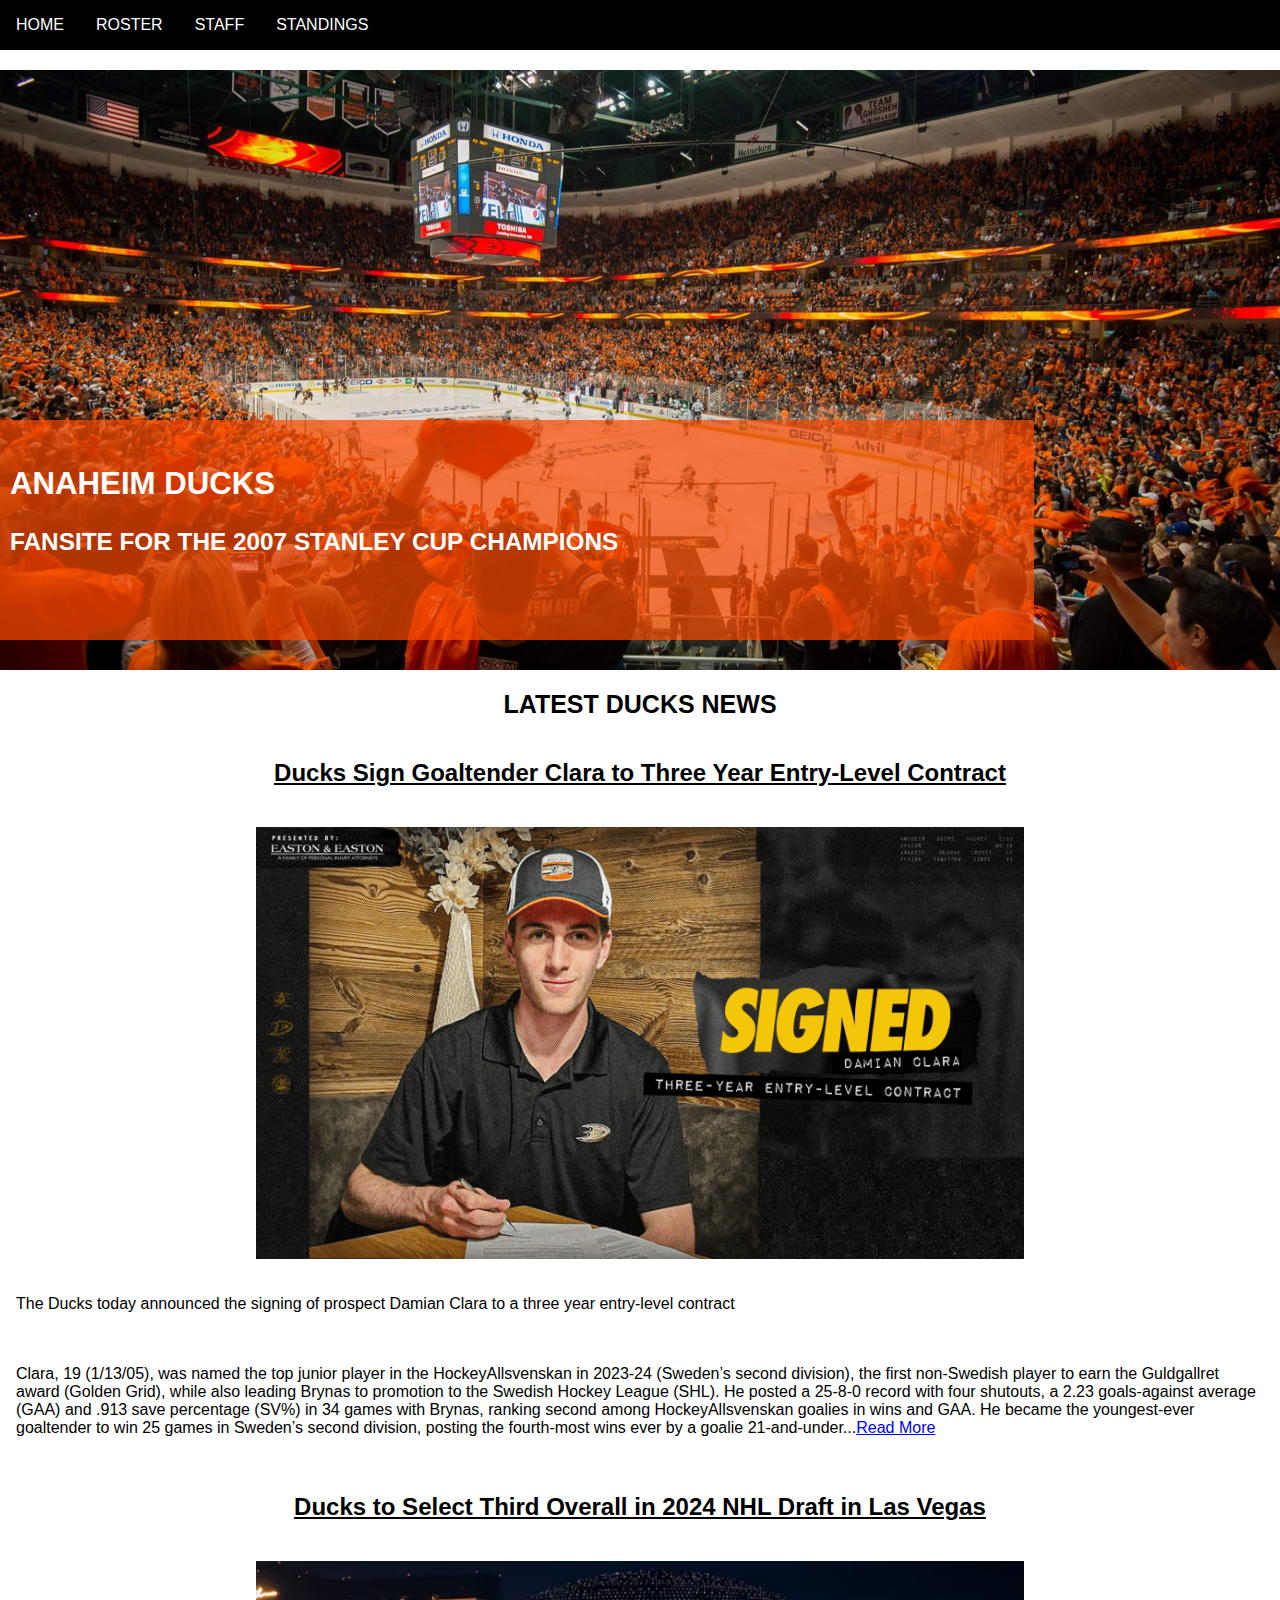
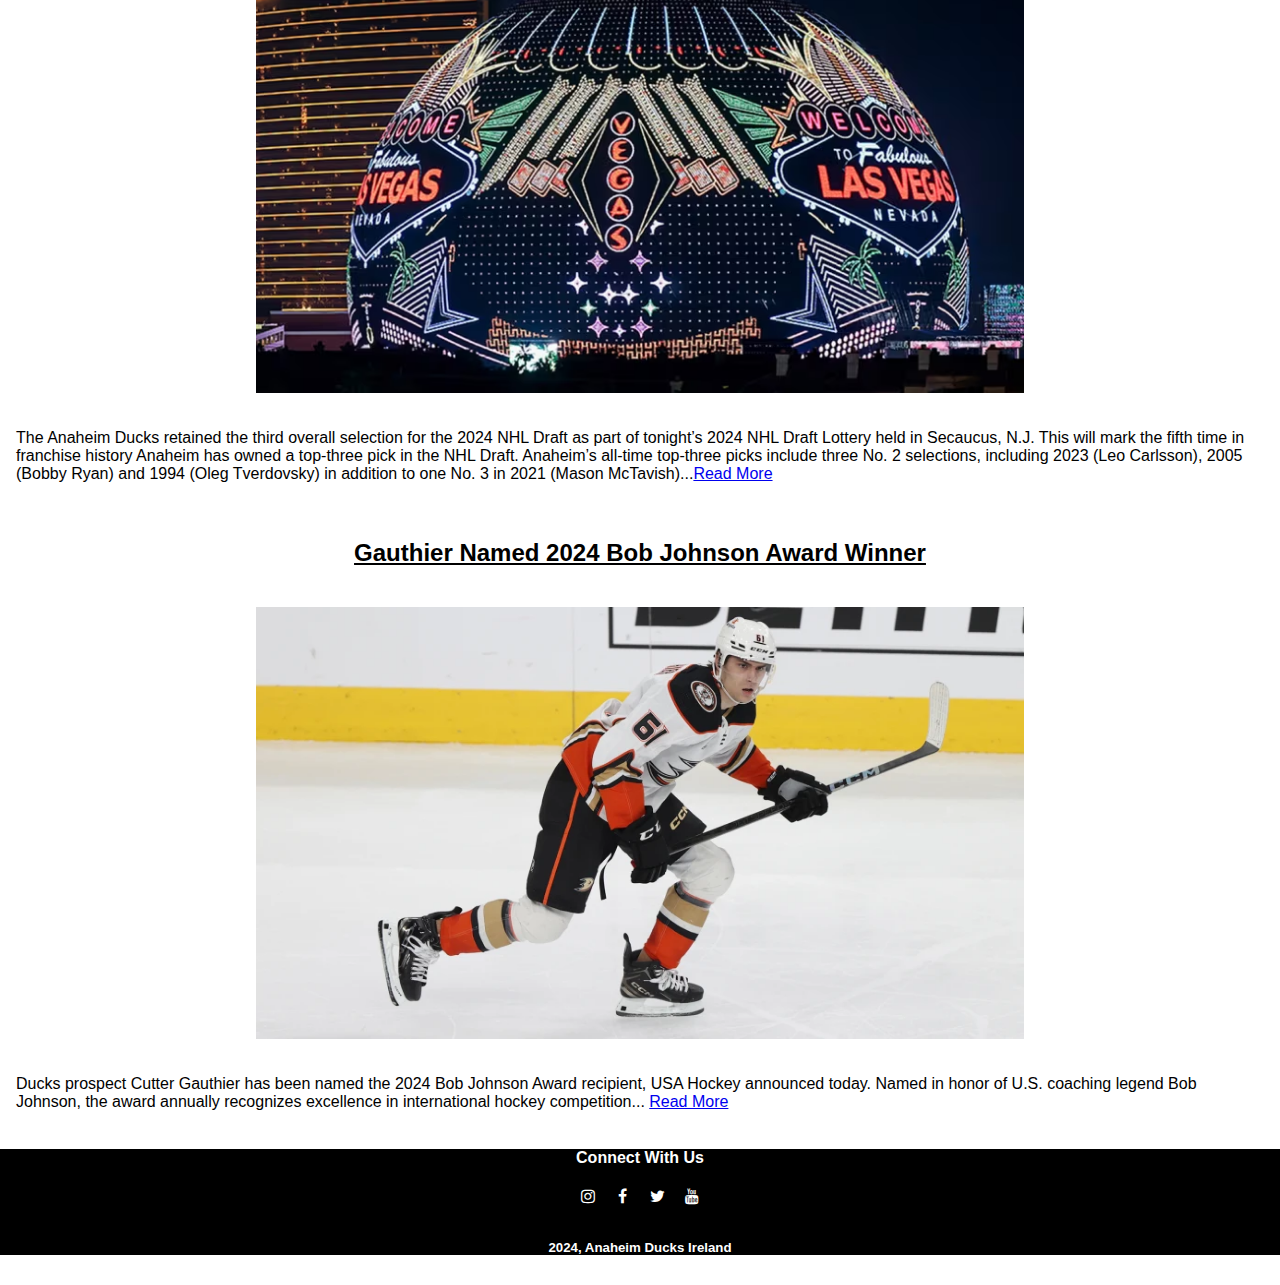
==== index.html @ 661964fc "Add cronin page" ====
<!DOCTYPE html>
<html lang="en">
<head>
    <meta charset="UTF-8">
    <meta name="viewport" content="width=device-width, initial-scale=1.0">
    <meta description="Fansite for Anaheim Ducks Hockey Club">
    <title>Anaheim Ducks Fansite</title>
    <link rel="stylesheet" href="Assets/CSS/style.css" type="text/css">
    <link rel="icon" href="" type="image/x-icon">
    <link rel="stylesheet" href="https://cdnjs.cloudflare.com/ajax/libs/font-awesome/4.7.0/css/font-awesome.min.css"">
</head>
<body>

    <div class="topnav" id="myTopnav">
        <a class="active" href="index.html">Home</a>
        <a href="roster.html">Roster</a>
        <a href="staff.html">Staff</a>
        <a href="standings.html">Standings</a>
        <a href="javascript:void(0);" class="icon" onclick="myFunction()">
            <i class="fa fa-bars"></i></a>
    </div>
<!-----------------ALL ABOVE GOES INTO EVERY PAGE---------------------------->
    <main>
        <section class="hero">
            <div id="cover-text">
                <h2 id="index-h2">Anaheim Ducks</h2>
                <h3 id="index-h3">Fansite for the 2007 Stanley Cup champions</h3>
            </div>
        </section>
    </main>

    <h1 id="latest">Latest Ducks News</h1>
        <h2 class="index-head">Ducks Sign Goaltender Clara to Three Year Entry-Level Contract</h2>
        <img class="index-image" src="Assets/Images/Home-Page/Clara.png" alt="Damian clara">
        <p class="index-para">The Ducks today announced the signing of prospect Damian Clara to a three year entry-level contract</p>
        <p class="index-para">Clara, 19 (1/13/05), was named the top junior player in the HockeyAllsvenskan in 2023-24 (Sweden’s second division), the first non-Swedish player to earn the Guldgallret award (Golden Grid), while also leading Brynas to promotion to the Swedish Hockey League (SHL). He posted a 25-8-0 record with four shutouts, a 2.23 goals-against average (GAA) and .913 save percentage (SV%) in 34 games with Brynas, ranking second among HockeyAllsvenskan goalies in wins and GAA. He became the youngest-ever goaltender to win 25 games in Sweden’s second division, posting the fourth-most wins ever by a goalie 21-and-under...<a class="index-sublink" href="https://www.nhl.com/ducks/news/ducks-sign-goaltender-clara-to-entry-level-contract" target="_blank">Read More</a></p>
    
        <h2 class="index-head">Ducks to Select Third Overall in 2024 NHL Draft in Las Vegas</h2>
        <img class="index-image" src="Assets/Images/Home-Page/sphere-las-vegas-231117-1180.png" alt="Las Vegas Sphere">
        <p class="index-para">The Anaheim Ducks retained the third overall selection for the 2024 NHL Draft as part of tonight’s 2024 NHL Draft Lottery held in Secaucus, N.J. This will mark the fifth time in franchise history Anaheim has owned a top-three pick in the NHL Draft. Anaheim’s all-time top-three picks include three No. 2 selections, including 2023 (Leo Carlsson), 2005 (Bobby Ryan) and 1994 (Oleg Tverdovsky) in addition to one No. 3 in 2021 (Mason McTavish)...<a class="index-sublink" href="https://www.nhl.com/ducks/news/ducks-to-select-third-overall-in-2024-nhl-draft" target="_blank">Read More</a></p>
    
        <h2 class="index-head">Gauthier Named 2024 Bob Johnson Award Winner</h2>
        <img class="index-image" src="Assets/Images/Home-Page/cutter_gauthier.png" alt="Cutter Gauthier">
        <p class="index-para">Ducks prospect Cutter Gauthier has been named the 2024 Bob Johnson Award recipient, USA Hockey announced today. Named in honor of U.S. coaching legend Bob Johnson, the award annually recognizes excellence in international hockey competition... <a class="index-sublink" href="https://www.nhl.com/ducks/news/gauthier-named-2024-bob-johnson-award-winner" target="_blank">Read More</a></p>

<!----------------------------ALL BELOW GOES INTO EVERY PAGE-------------------------------->

<div class="social">

    <h4 id="foot">Connect With Us</h4>

    <a href="https://www.instagram.com/anaheimducks" class="fa fa-instagram"></a>
    <a href="https://www.facebook.com/anaheimducks" class="fa fa-facebook"></a>
    <a href="https://www.twitter.com/anaheimducks" class="fa fa-twitter"></a>
    <a href="https://www.youtube.com/@anaheimducksofficial" class="fa fa-youtube"></a>

    <h5 id="index-h5">2024, Anaheim Ducks Ireland</h5>

</div>
</div>




<script>

function myFunction() {
    var x = document.getElementById("myTopnav");
    if (x.className === "topnav") {
        x.className += " responsive";
    } else {
        x.className = "topnav"
    }
    }

</script>

    </body>

</html>
---- Assets/CSS/style.css ----
body {
    margin: auto;
    font-family: Arial, Helvetica, sans-serif;
}

.topnav {
    background-color: rgb(0,0,0);
    overflow: hidden;
    width: 100%;
}

.topnav a {
    float: left;
    display: block;
    color: white;
    text-align: center;
    padding: 16px;
    text-decoration: none;
    text-transform: uppercase;
}

.topnav a:hover {
    color: rgb(252,76,2);
}

.topnav .icon {
    display: none;
}

.topnav a.active {
    background-color: black;
    color: white;
    }
    
    .topnav .icon {
    display: none;
    }
    
    @media screen and (max-width: 600px) {
    .topnav a:not(:first-child) {display: none;}
    .topnav a.icon {
      float: right;
      display: block;
    }
    }
    
    @media screen and (max-width: 600px) {
    .topnav.responsive {position: relative;}
    .topnav.responsive .icon {
      position: absolute;
      right: 0;
      top: 0;
    }
    }
    
    .topnav.responsive a {
      float: none;
      display: block;
      text-align: left;
    }


  



/*---------------------------ALL ABOVE GOES INTO EVERY PAGE---------------------------------------*/

.hero {
    width: 100%;
    height: 600px;
    background: url('/Assets/Images/Home-Page/honda_center.png')
    no-repeat
    center center
    / cover;
    position: relative;
    margin: 20px auto;
    display: block;
}

#cover-text {
    background-color: rgba(252, 76, 2, .7);
    font-size: 130%;
    width: 80%;
    position: absolute;
    bottom: 30px;
    min-height: 200px;
    padding-top: 20px;
    padding-left: 10px;
}

#cover-text > h2, #cover-text > h3 {
    color: white;
    text-transform: uppercase;
}

#latest {
text-transform: uppercase;
width: 100%;
text-align: center;
font-size: 25px;
}

.index-head {
width: 60%;
margin: 40px auto;
text-align: center;
text-decoration: underline;
}

.index-image {
width: 60%;
display: block;
margin: auto;
}

.index-para {
display: block;
margin: 20px auto;
padding: 1rem;
}
/*-----------------------------------------------INDEX.HTML ABOVE--------------------------------------------*/

/*--------------------------------------------ROSTER.HTML GOES ABOVE-----------------------------------------------*/

.staff-head {
    text-transform: uppercase;
    }
    
    li {
        list-style-type: none;
        }

      /*--------------------------------------STAFF.HTML GOES ABOVE-------------------------------------------------*/
 
    .bio-image{
        margin: auto;
        display: block;
    }

    .bio-head {
        text-align: center;
    }

    .bio-sub {
        text-align: center;
    }

    p {
        display: block;
        margin: auto 20px;
    }

    

/*--------------------------------------------BIO CSS HERE----------------------------------------------------------*/

/*---------------------------------------------STANDINGS.HTML GOES HERE-------------------------------------------------*/

/*-----------------------------------------ALL BELOW GOES INTO EVERY PAGE---------------------------------------------------*/

.social {
    background-color: black;
    width: 100%;
    display: block;
    margin: auto auto 30px auto;   
    text-align: center;
}

#foot {
    color: white;
    text-align: center;
}

.fa {
    display: flex;
    flex-direction: row;
    height: 30px;
    width: 30px;
    text-align: center;
    margin: auto;
    text-decoration: none;
}

.fa-instagram {
color: white
}

.fa-facebook {
    color: white
}

.fa-twitter {
    color: white
}

.fa-youtube {
    color: white;
}

#index-h5 {
    color: white
}

/* @media screen and (max-width: 800px) {
  .topnav a {
  width: 110%;
  margin: 0;
  display: block;
  text-align: center;
} */
.topnav {
    width: 100%;
  }
  }
  /* from w3schools */
  /* Add a black background color to the top navigation */
  
  /* Style the links inside the navigation bar */
  .topnav a {
  /* float: left;
  display: block;
  color: #f2f2f2;
  text-align: center;
  padding: 14px 16px;
  text-decoration: none;
  font-size: 17px;
  } */
  /* Change the color of links on hover */
  .topnav a:hover {
  background-color: #ddd;
  color: black;
  }
  /* Add an active class to highlight the current page */
  .topnav a.active {
  background-color: #04AA6D;
  color: white;
  }
  /* Hide the link that should open and close the topnav on small screens */
  .topnav .icon {
  display: none;
  }
  /* When the screen is less than 600 pixels wide, hide all links, except for the first one ("Home"). Show the link that contains should open and close the topnav (.icon) */
  @media screen and (max-width: 600px) {
  .topnav a:not(:first-child) {display: none;}
  .topnav a.icon {
    float: right;
    display: block;
  }
  }
  /* The "responsive" class is added to the topnav with JavaScript when the user clicks on the icon. This class makes the topnav look good on small screens (display the links vertically instead of horizontally) */
  @media screen and (max-width: 600px) {
  .topnav.responsive {position: relative;}
  .topnav.responsive a.icon {
    position: absolute;
    right: 0;
    top: 0;
  }
  .topnav.responsive a {
    float: none;
    display: block;
    text-align: left;
  }
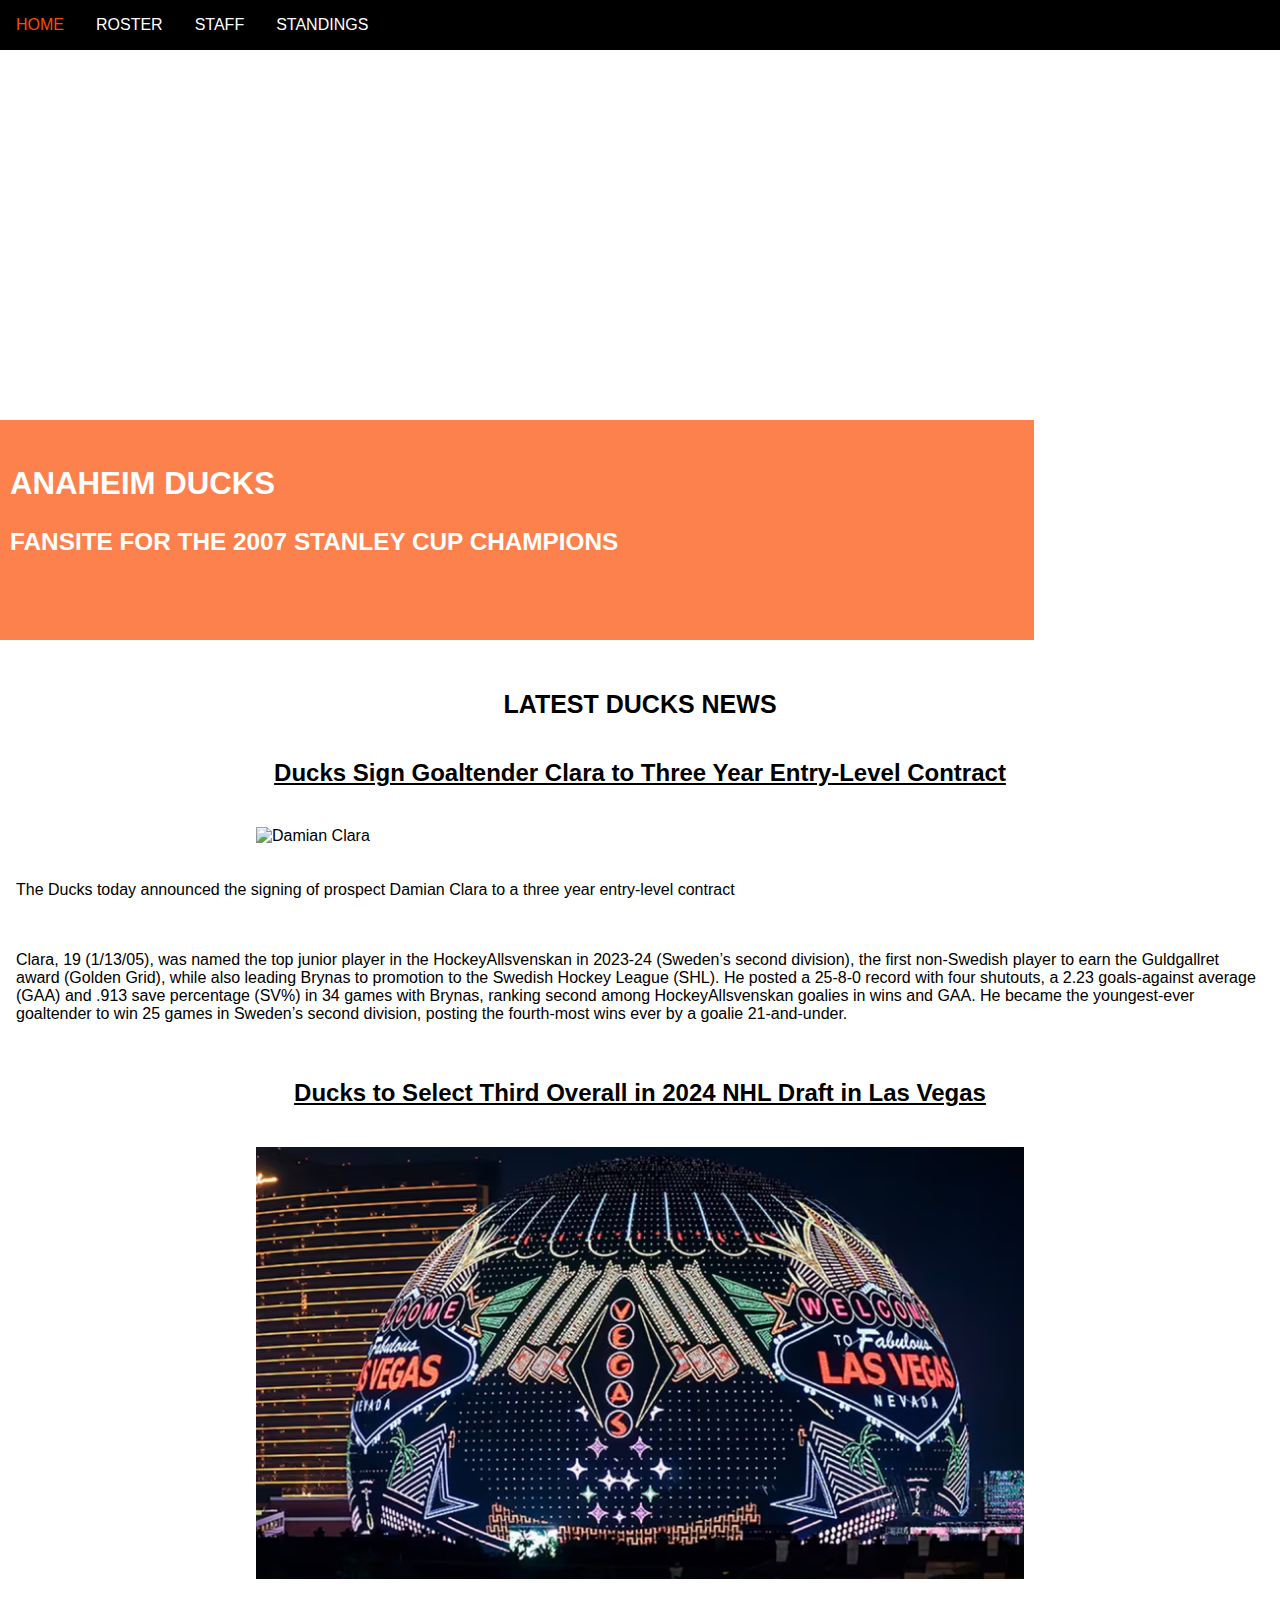
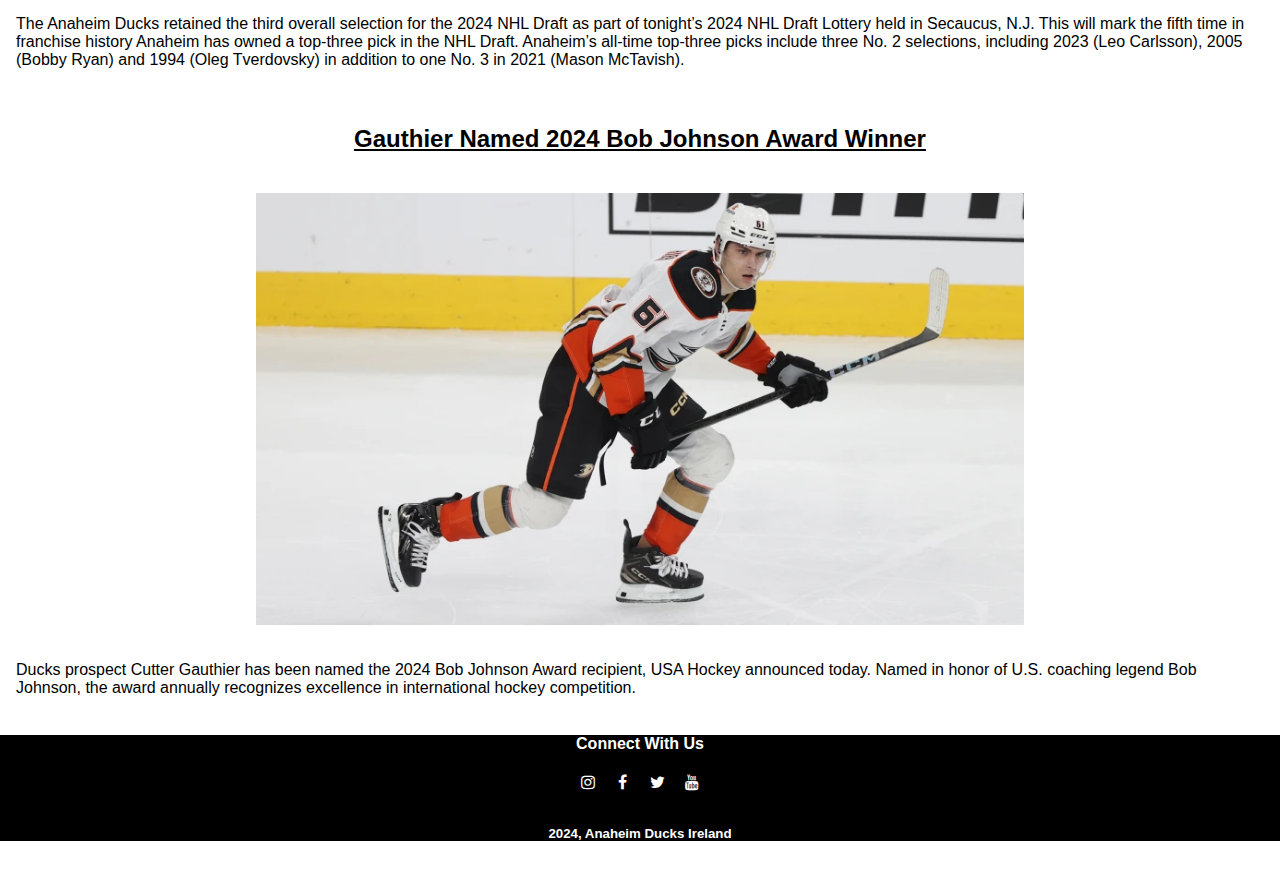
==== commit 18790470: "add table to standings and add iamges" ====
--- a/index.html
+++ b/index.html
@@ -5,7 +5,7 @@
     <meta name="viewport" content="width=device-width, initial-scale=1.0">
     <meta description="Fansite for Anaheim Ducks Hockey Club">
     <title>Anaheim Ducks Fansite</title>
-    <link rel="stylesheet" href="Assets/CSS/style.css" type="text/css">
+    <link rel="stylesheet" href="assets/css/style.css" type="text/css">
     <link rel="icon" href="" type="image/x-icon">
     <link rel="stylesheet" href="https://cdnjs.cloudflare.com/ajax/libs/font-awesome/4.7.0/css/font-awesome.min.css"">
 </head>
@@ -16,7 +16,7 @@
         <a href="roster.html">Roster</a>
         <a href="staff.html">Staff</a>
         <a href="standings.html">Standings</a>
-        <a href="javascript:void(0);" class="icon" onclick="myFunction()">
+        <a href="javascript:void(0);" class="icon" aria label="hamburger logo" onclick="myFunction()">
             <i class="fa fa-bars"></i></a>
     </div>
 <!-----------------ALL ABOVE GOES INTO EVERY PAGE---------------------------->
@@ -31,17 +31,17 @@
 
     <h1 id="latest">Latest Ducks News</h1>
         <h2 class="index-head">Ducks Sign Goaltender Clara to Three Year Entry-Level Contract</h2>
-        <img class="index-image" src="Assets/Images/Home-Page/Clara.png" alt="Damian clara">
+        <img class="index-image" src="assets/images/home-page/Clara.jpg" alt="Damian Clara">
         <p class="index-para">The Ducks today announced the signing of prospect Damian Clara to a three year entry-level contract</p>
-        <p class="index-para">Clara, 19 (1/13/05), was named the top junior player in the HockeyAllsvenskan in 2023-24 (Sweden’s second division), the first non-Swedish player to earn the Guldgallret award (Golden Grid), while also leading Brynas to promotion to the Swedish Hockey League (SHL). He posted a 25-8-0 record with four shutouts, a 2.23 goals-against average (GAA) and .913 save percentage (SV%) in 34 games with Brynas, ranking second among HockeyAllsvenskan goalies in wins and GAA. He became the youngest-ever goaltender to win 25 games in Sweden’s second division, posting the fourth-most wins ever by a goalie 21-and-under...<a class="index-sublink" href="https://www.nhl.com/ducks/news/ducks-sign-goaltender-clara-to-entry-level-contract" target="_blank">Read More</a></p>
+        <p class="index-para">Clara, 19 (1/13/05), was named the top junior player in the HockeyAllsvenskan in 2023-24 (Sweden’s second division), the first non-Swedish player to earn the Guldgallret award (Golden Grid), while also leading Brynas to promotion to the Swedish Hockey League (SHL). He posted a 25-8-0 record with four shutouts, a 2.23 goals-against average (GAA) and .913 save percentage (SV%) in 34 games with Brynas, ranking second among HockeyAllsvenskan goalies in wins and GAA. He became the youngest-ever goaltender to win 25 games in Sweden’s second division, posting the fourth-most wins ever by a goalie 21-and-under.</a></p>
     
         <h2 class="index-head">Ducks to Select Third Overall in 2024 NHL Draft in Las Vegas</h2>
-        <img class="index-image" src="Assets/Images/Home-Page/sphere-las-vegas-231117-1180.png" alt="Las Vegas Sphere">
-        <p class="index-para">The Anaheim Ducks retained the third overall selection for the 2024 NHL Draft as part of tonight’s 2024 NHL Draft Lottery held in Secaucus, N.J. This will mark the fifth time in franchise history Anaheim has owned a top-three pick in the NHL Draft. Anaheim’s all-time top-three picks include three No. 2 selections, including 2023 (Leo Carlsson), 2005 (Bobby Ryan) and 1994 (Oleg Tverdovsky) in addition to one No. 3 in 2021 (Mason McTavish)...<a class="index-sublink" href="https://www.nhl.com/ducks/news/ducks-to-select-third-overall-in-2024-nhl-draft" target="_blank">Read More</a></p>
+        <img class="index-image" src="assets/images/home-page/sphere-las-vegas-231117-1180.png" alt="Las Vegas Sphere">
+        <p class="index-para">The Anaheim Ducks retained the third overall selection for the 2024 NHL Draft as part of tonight’s 2024 NHL Draft Lottery held in Secaucus, N.J. This will mark the fifth time in franchise history Anaheim has owned a top-three pick in the NHL Draft. Anaheim’s all-time top-three picks include three No. 2 selections, including 2023 (Leo Carlsson), 2005 (Bobby Ryan) and 1994 (Oleg Tverdovsky) in addition to one No. 3 in 2021 (Mason McTavish).</a></p>
     
         <h2 class="index-head">Gauthier Named 2024 Bob Johnson Award Winner</h2>
-        <img class="index-image" src="Assets/Images/Home-Page/cutter_gauthier.png" alt="Cutter Gauthier">
-        <p class="index-para">Ducks prospect Cutter Gauthier has been named the 2024 Bob Johnson Award recipient, USA Hockey announced today. Named in honor of U.S. coaching legend Bob Johnson, the award annually recognizes excellence in international hockey competition... <a class="index-sublink" href="https://www.nhl.com/ducks/news/gauthier-named-2024-bob-johnson-award-winner" target="_blank">Read More</a></p>
+        <img class="index-image" src="assets/images/home-page/cutter_gauthier.png" alt="Cutter Gauthier">
+        <p class="index-para">Ducks prospect Cutter Gauthier has been named the 2024 Bob Johnson Award recipient, USA Hockey announced today. Named in honor of U.S. coaching legend Bob Johnson, the award annually recognizes excellence in international hockey competition.</a></p>
 
 <!----------------------------ALL BELOW GOES INTO EVERY PAGE-------------------------------->
 
@@ -49,10 +49,10 @@
 
     <h4 id="foot">Connect With Us</h4>
 
-    <a href="https://www.instagram.com/anaheimducks" class="fa fa-instagram"></a>
-    <a href="https://www.facebook.com/anaheimducks" class="fa fa-facebook"></a>
-    <a href="https://www.twitter.com/anaheimducks" class="fa fa-twitter"></a>
-    <a href="https://www.youtube.com/@anaheimducksofficial" class="fa fa-youtube"></a>
+    <a href="https://www.instagram.com/anaheimducks" class="fa fa-instagram" aria label="instagram link"></a>
+    <a href="https://www.facebook.com/anaheimducks" class="fa fa-facebook" aria label="facebook link"></a>
+    <a href="https://www.twitter.com/anaheimducks" class="fa fa-twitter" aria label="twitter link"></a>
+    <a href="https://www.youtube.com/@anaheimducksofficial" class="fa fa-youtube" aria label="youtube link"></a>
 
     <h5 id="index-h5">2024, Anaheim Ducks Ireland</h5>
 
--- a/assets/css/style.css
+++ b/assets/css/style.css
@@ -0,0 +1,279 @@
+body {
+    margin: auto;
+    font-family: Arial, Helvetica, sans-serif;
+}
+
+.topnav {
+    background-color: rgb(0,0,0);
+    overflow: hidden;
+    width: 100%;
+}
+
+.topnav a {
+    float: left;
+    display: block;
+    color: white;
+    text-align: center;
+    padding: 16px;
+    text-decoration: none;
+    text-transform: uppercase;
+}
+
+.topnav a:hover {
+    color: rgb(252,76,2);
+}
+
+.topnav .icon {
+    display: none;
+}
+
+.topnav a.active {
+    background-color: black;
+    color: white;
+    }
+    
+    .topnav .icon {
+    display: none;
+    }
+    
+    @media screen and (max-width: 600px) {
+    .topnav a:not(:first-child) {display: none;}
+    .topnav a.icon {
+      float: right;
+      display: block;
+    }
+    }
+
+    
+    
+    @media screen and (max-width: 600px) {
+    .topnav.responsive {position: relative;}
+    .topnav.responsive .icon {
+      position: absolute;
+      right: 0;
+      top: 0;
+    }
+
+    .topnav.responsive a {
+        float: none;
+        display: block;
+        text-align: left;
+      }
+
+/*---------------------------ALL ABOVE GOES INTO EVERY PAGE---------------------------------------*/
+
+
+/*-------------------------EXTRA MOBILE STYLING BELOW-------------------------*/
+    .hide {
+        visibility: hidden;
+    }
+    }
+
+    table {
+        width: 100%;
+        margin: auto;
+    }
+
+    .th, .td {
+        padding-left: 1px;
+    }
+
+    
+    .hero {
+        background: url("../assets/images/home-page/honda_center.png");
+    }
+
+    .topnav a:hover {
+        color: rgb(252,76,2);
+    }
+
+/*----------------------EXTRA MOBILE STYLING ABOVE---------------------*/
+    
+
+
+
+.hero {
+    width: 100%;
+    height: 600px;
+    background: url("../assets/images/home-page/honda-center.jpg")
+    no-repeat
+    center center
+    / cover;
+    position: relative;
+    margin: 20px auto;
+    display: block;
+}
+
+#cover-text {
+    background-color: rgba(252, 76, 2, .7);
+    font-size: 130%;
+    width: 80%;
+    position: absolute;
+    bottom: 30px;
+    min-height: 200px;
+    padding-top: 20px;
+    padding-left: 10px;
+}
+
+#cover-text > h2, #cover-text > h3 {
+    color: white;
+    text-transform: uppercase;
+}
+
+#latest {
+text-transform: uppercase;
+width: 100%;
+text-align: center;
+font-size: 25px;
+}
+
+.index-head {
+width: 60%;
+margin: 40px auto;
+text-align: center;
+text-decoration: underline;
+}
+
+.index-image {
+width: 60%;
+display: block;
+margin: auto;
+}
+
+.index-para {
+display: block;
+margin: 20px auto;
+padding: 1rem;
+}
+/*-----------------------------------------------INDEX.HTML ABOVE--------------------------------------------*/
+
+table {
+    width: 100%;
+    margin: auto;
+}
+
+td {
+    width: 15%;
+    text-align: center;
+    margin: auto;
+}
+
+.roster-h2 {
+text-align: center;
+
+}
+
+.roster-h3 {
+text-align: center
+}
+
+.roster-portrait {
+    height: 30px;
+    width: 30px;
+border: 1px solid black;
+border-radius: 50%;
+}
+
+
+
+
+/*--------------------------------------------ROSTER.HTML GOES ABOVE-----------------------------------------------*/
+
+.staff-head {
+    text-transform: uppercase;
+    }
+    
+    li {
+        list-style-type: none;
+        }
+
+      /*--------------------------------------STAFF.HTML GOES ABOVE-------------------------------------------------*/
+ 
+    .bio-image{
+        margin: auto;
+        display: block;
+    }
+
+    .bio-head {
+        text-align: center;
+    }
+
+    .bio-sub {
+        text-align: center;
+    }
+
+    p {
+        display: block;
+        margin: auto 20px;
+    }
+
+    
+
+/*--------------------------------------------BIO CSS HERE----------------------------------------------------------*/
+  .standings {
+    text-align: center;
+   
+  }
+
+  .standings-h2 {
+text-align: center;
+  }
+
+  .standings-h3 {
+text-align: center;
+  }
+
+  .team-logo {
+    height: 20px;
+    width: 20px;
+  }
+
+
+
+/*---------------------------------------------STANDINGS.HTML GOES HERE-------------------------------------------------*/
+
+/*-----------------------------------------ALL BELOW GOES INTO EVERY PAGE---------------------------------------------------*/
+
+.social {
+    background-color: black;
+    width: 100%;
+    display: block;
+    margin: auto auto 30px auto;   
+    text-align: center;
+}
+
+#foot {
+    color: white;
+    text-align: center;
+}
+
+.fa {
+    display: flex;
+    flex-direction: row;
+    height: 30px;
+    width: 30px;
+    text-align: center;
+    margin: auto;
+    text-decoration: none;
+}
+
+.fa-instagram {
+color: white
+}
+
+.fa-facebook {
+    color: white
+}
+
+.fa-twitter {
+    color: white
+}
+
+.fa-youtube {
+    color: white;
+}
+
+#index-h5 {
+    color: white
+}
+
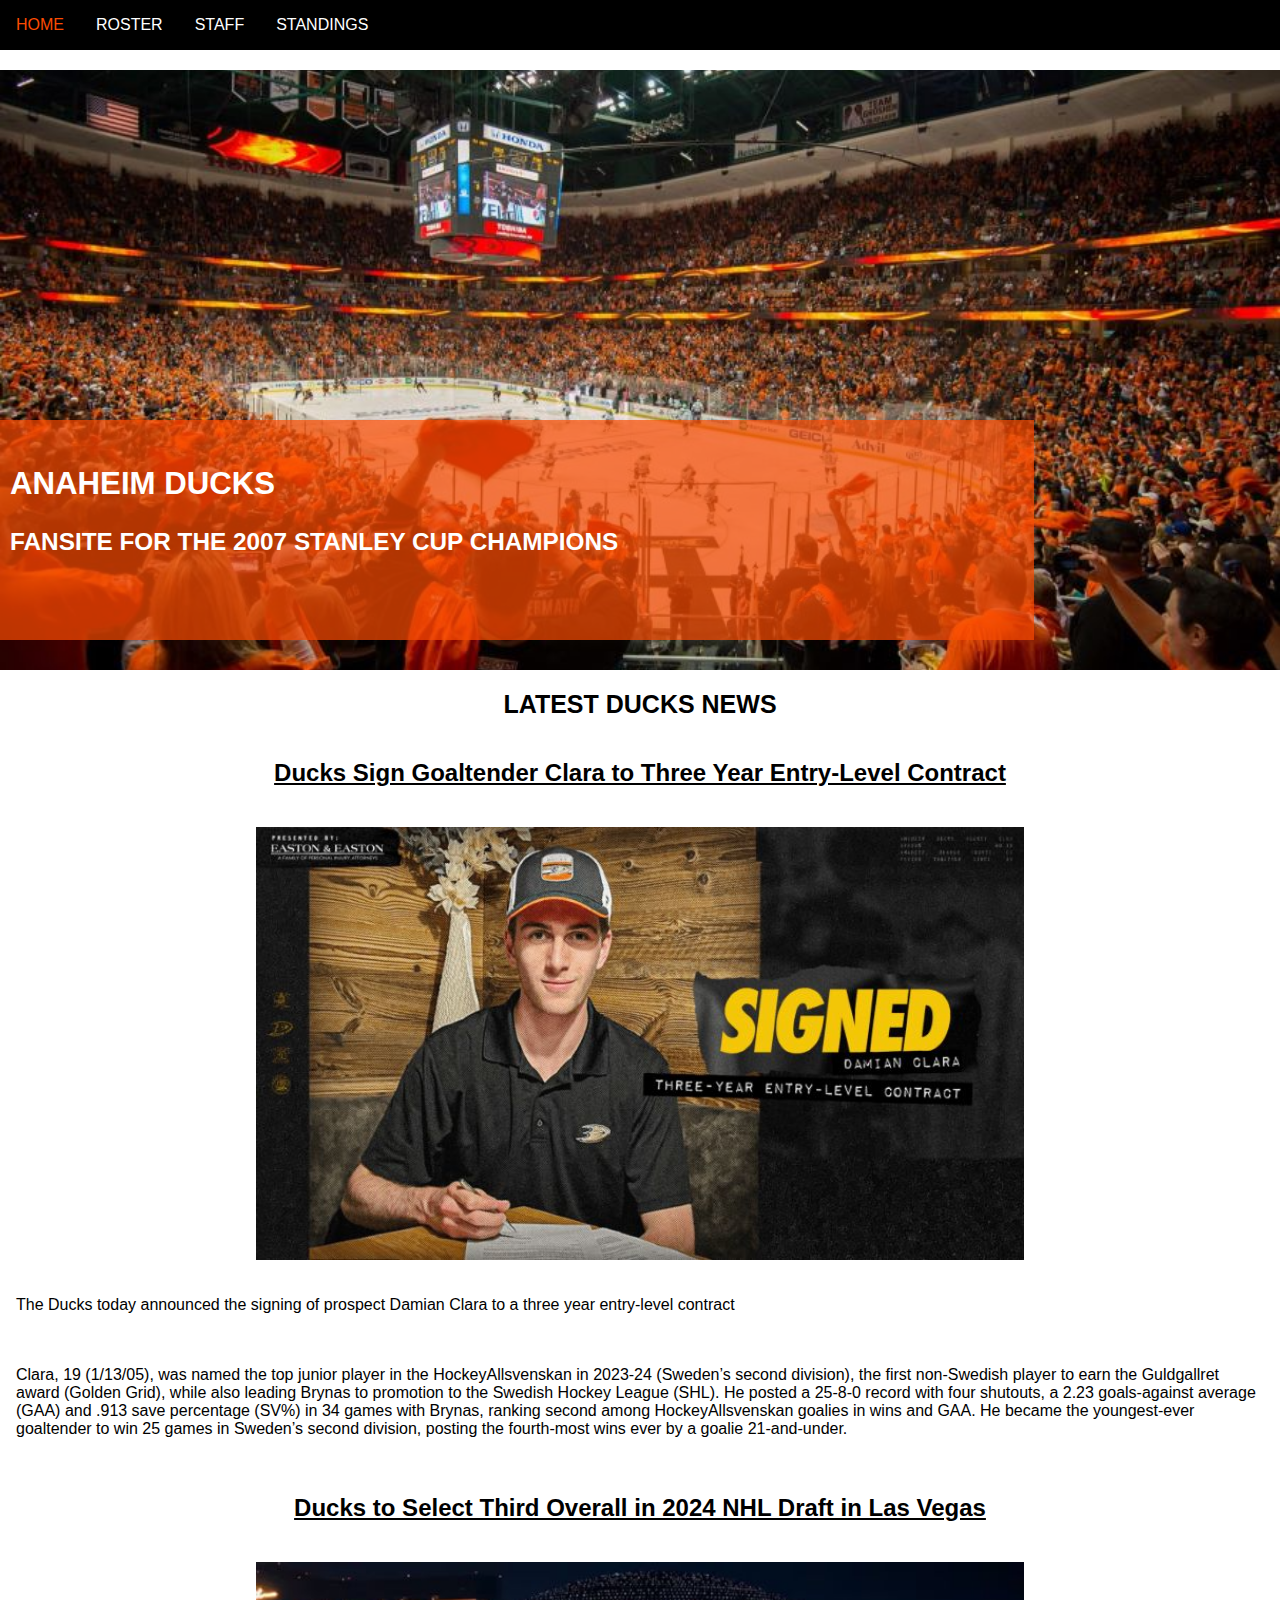
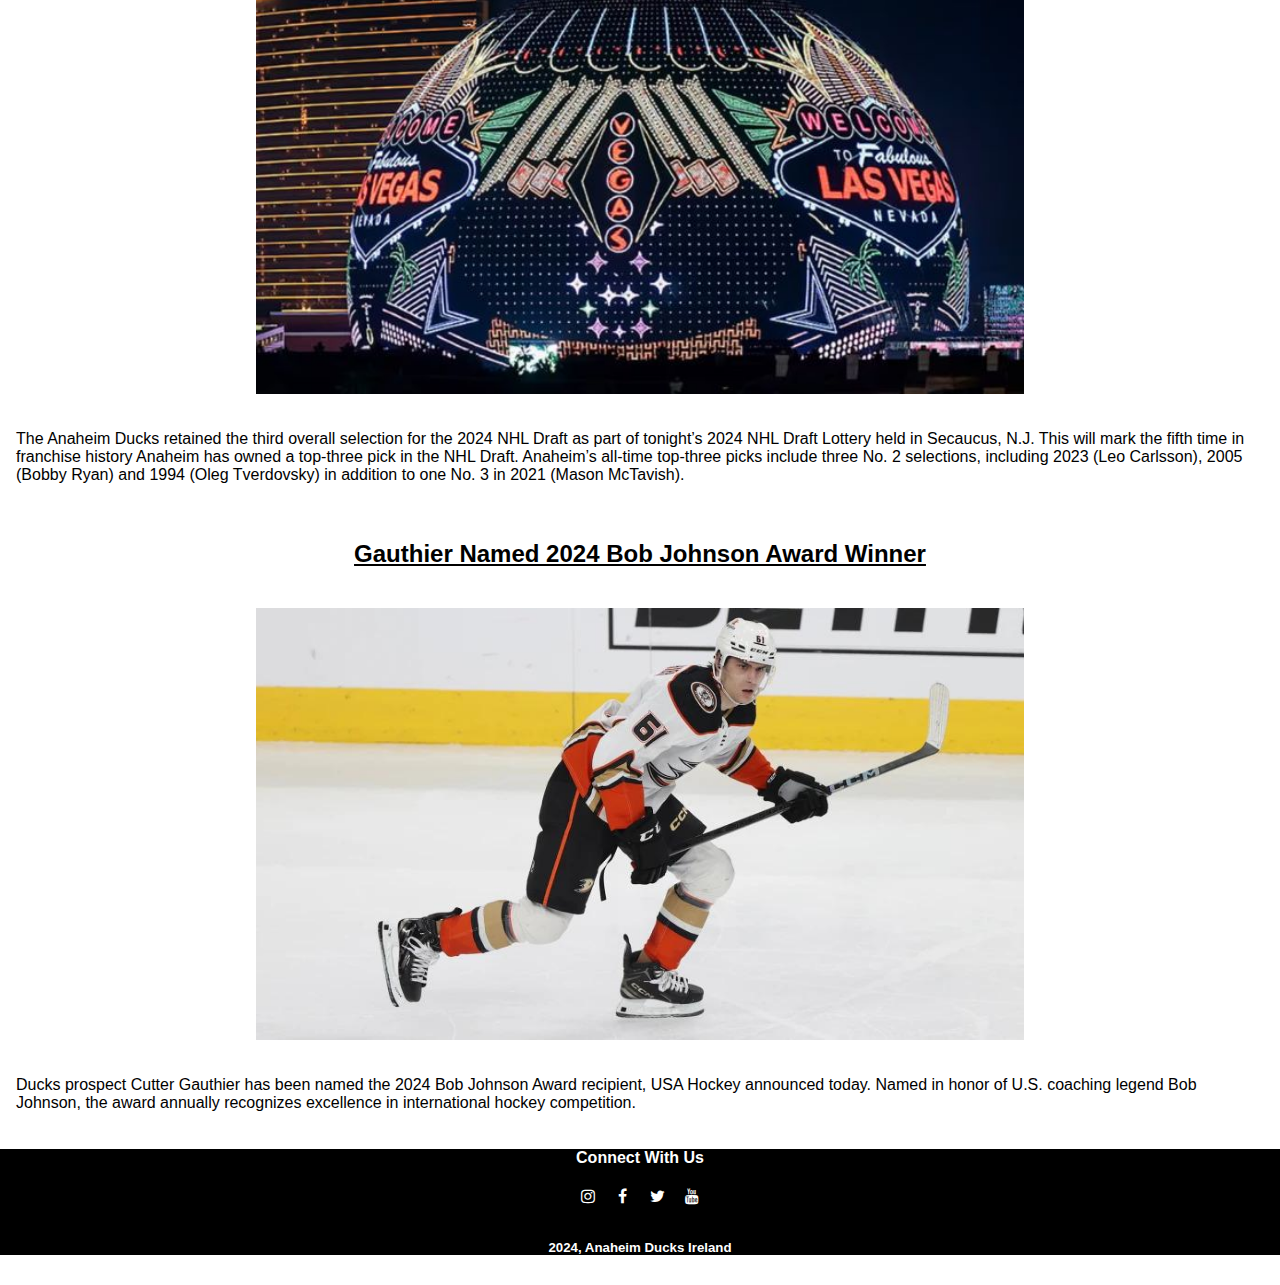
==== commit 6c20d2a0: "add style to standings page" ====
--- a/index.html
+++ b/index.html
@@ -3,7 +3,7 @@
 <head>
     <meta charset="UTF-8">
     <meta name="viewport" content="width=device-width, initial-scale=1.0">
-    <meta description="Fansite for Anaheim Ducks Hockey Club">
+    <meta name="description" content="Fansite for Anaheim Ducks Hockey Club">
     <title>Anaheim Ducks Fansite</title>
     <link rel="stylesheet" href="assets/css/style.css" type="text/css">
     <link rel="icon" href="" type="image/x-icon">
@@ -16,7 +16,7 @@
         <a href="roster.html">Roster</a>
         <a href="staff.html">Staff</a>
         <a href="standings.html">Standings</a>
-        <a href="javascript:void(0);" class="icon" aria label="hamburger logo" onclick="myFunction()">
+        <a href="javascript:void(0);" class="icon" aria label="hamburger icon" onclick="myFunction()">
             <i class="fa fa-bars"></i></a>
     </div>
 <!-----------------ALL ABOVE GOES INTO EVERY PAGE---------------------------->
@@ -31,16 +31,16 @@
 
     <h1 id="latest">Latest Ducks News</h1>
         <h2 class="index-head">Ducks Sign Goaltender Clara to Three Year Entry-Level Contract</h2>
-        <img class="index-image" src="assets/images/home-page/Clara.jpg" alt="Damian Clara">
+        <img class="index-image" src="assets/images/home-page/damian-clara.jpg" alt="Damian Clara">
         <p class="index-para">The Ducks today announced the signing of prospect Damian Clara to a three year entry-level contract</p>
         <p class="index-para">Clara, 19 (1/13/05), was named the top junior player in the HockeyAllsvenskan in 2023-24 (Sweden’s second division), the first non-Swedish player to earn the Guldgallret award (Golden Grid), while also leading Brynas to promotion to the Swedish Hockey League (SHL). He posted a 25-8-0 record with four shutouts, a 2.23 goals-against average (GAA) and .913 save percentage (SV%) in 34 games with Brynas, ranking second among HockeyAllsvenskan goalies in wins and GAA. He became the youngest-ever goaltender to win 25 games in Sweden’s second division, posting the fourth-most wins ever by a goalie 21-and-under.</a></p>
     
         <h2 class="index-head">Ducks to Select Third Overall in 2024 NHL Draft in Las Vegas</h2>
-        <img class="index-image" src="assets/images/home-page/sphere-las-vegas-231117-1180.png" alt="Las Vegas Sphere">
+        <img class="index-image" src="assets/images/home-page/las-vegas-sphere.jpg" alt="Las Vegas Sphere">
         <p class="index-para">The Anaheim Ducks retained the third overall selection for the 2024 NHL Draft as part of tonight’s 2024 NHL Draft Lottery held in Secaucus, N.J. This will mark the fifth time in franchise history Anaheim has owned a top-three pick in the NHL Draft. Anaheim’s all-time top-three picks include three No. 2 selections, including 2023 (Leo Carlsson), 2005 (Bobby Ryan) and 1994 (Oleg Tverdovsky) in addition to one No. 3 in 2021 (Mason McTavish).</a></p>
     
         <h2 class="index-head">Gauthier Named 2024 Bob Johnson Award Winner</h2>
-        <img class="index-image" src="assets/images/home-page/cutter_gauthier.png" alt="Cutter Gauthier">
+        <img class="index-image" src="assets/images/home-page/cutter-gauthier.jpg" alt="Cutter Gauthier">
         <p class="index-para">Ducks prospect Cutter Gauthier has been named the 2024 Bob Johnson Award recipient, USA Hockey announced today. Named in honor of U.S. coaching legend Bob Johnson, the award annually recognizes excellence in international hockey competition.</a></p>
 
 <!----------------------------ALL BELOW GOES INTO EVERY PAGE-------------------------------->
--- a/assets/css/style.css
+++ b/assets/css/style.css
@@ -41,6 +41,7 @@
     .topnav a.icon {
       float: right;
       display: block;
+     
     }
     }
 
@@ -80,7 +81,7 @@
 
     
     .hero {
-        background: url("../assets/images/home-page/honda_center.png");
+        background: url("../assets/images/home-page/honda-center.png");
     }
 
     .topnav a:hover {
@@ -95,7 +96,7 @@
 .hero {
     width: 100%;
     height: 600px;
-    background: url("../assets/images/home-page/honda-center.jpg")
+    background: url("/assets/images/home-page/honda-center.jpg")
     no-repeat
     center center
     / cover;
@@ -155,16 +156,22 @@
 td {
     width: 15%;
     text-align: center;
-    margin: auto;
+    margin: auto 10px;
+}
+
+th {
+    margin: auto 10px;
 }
 
 .roster-h2 {
 text-align: center;
+text-transform: uppercase
 
 }
 
 .roster-h3 {
-text-align: center
+text-align: center;
+text-decoration: underline;
 }
 
 .roster-portrait {
@@ -212,6 +219,8 @@
 /*--------------------------------------------BIO CSS HERE----------------------------------------------------------*/
   .standings {
     text-align: center;
+    width: 80%;
+    margin: auto;
    
   }
 
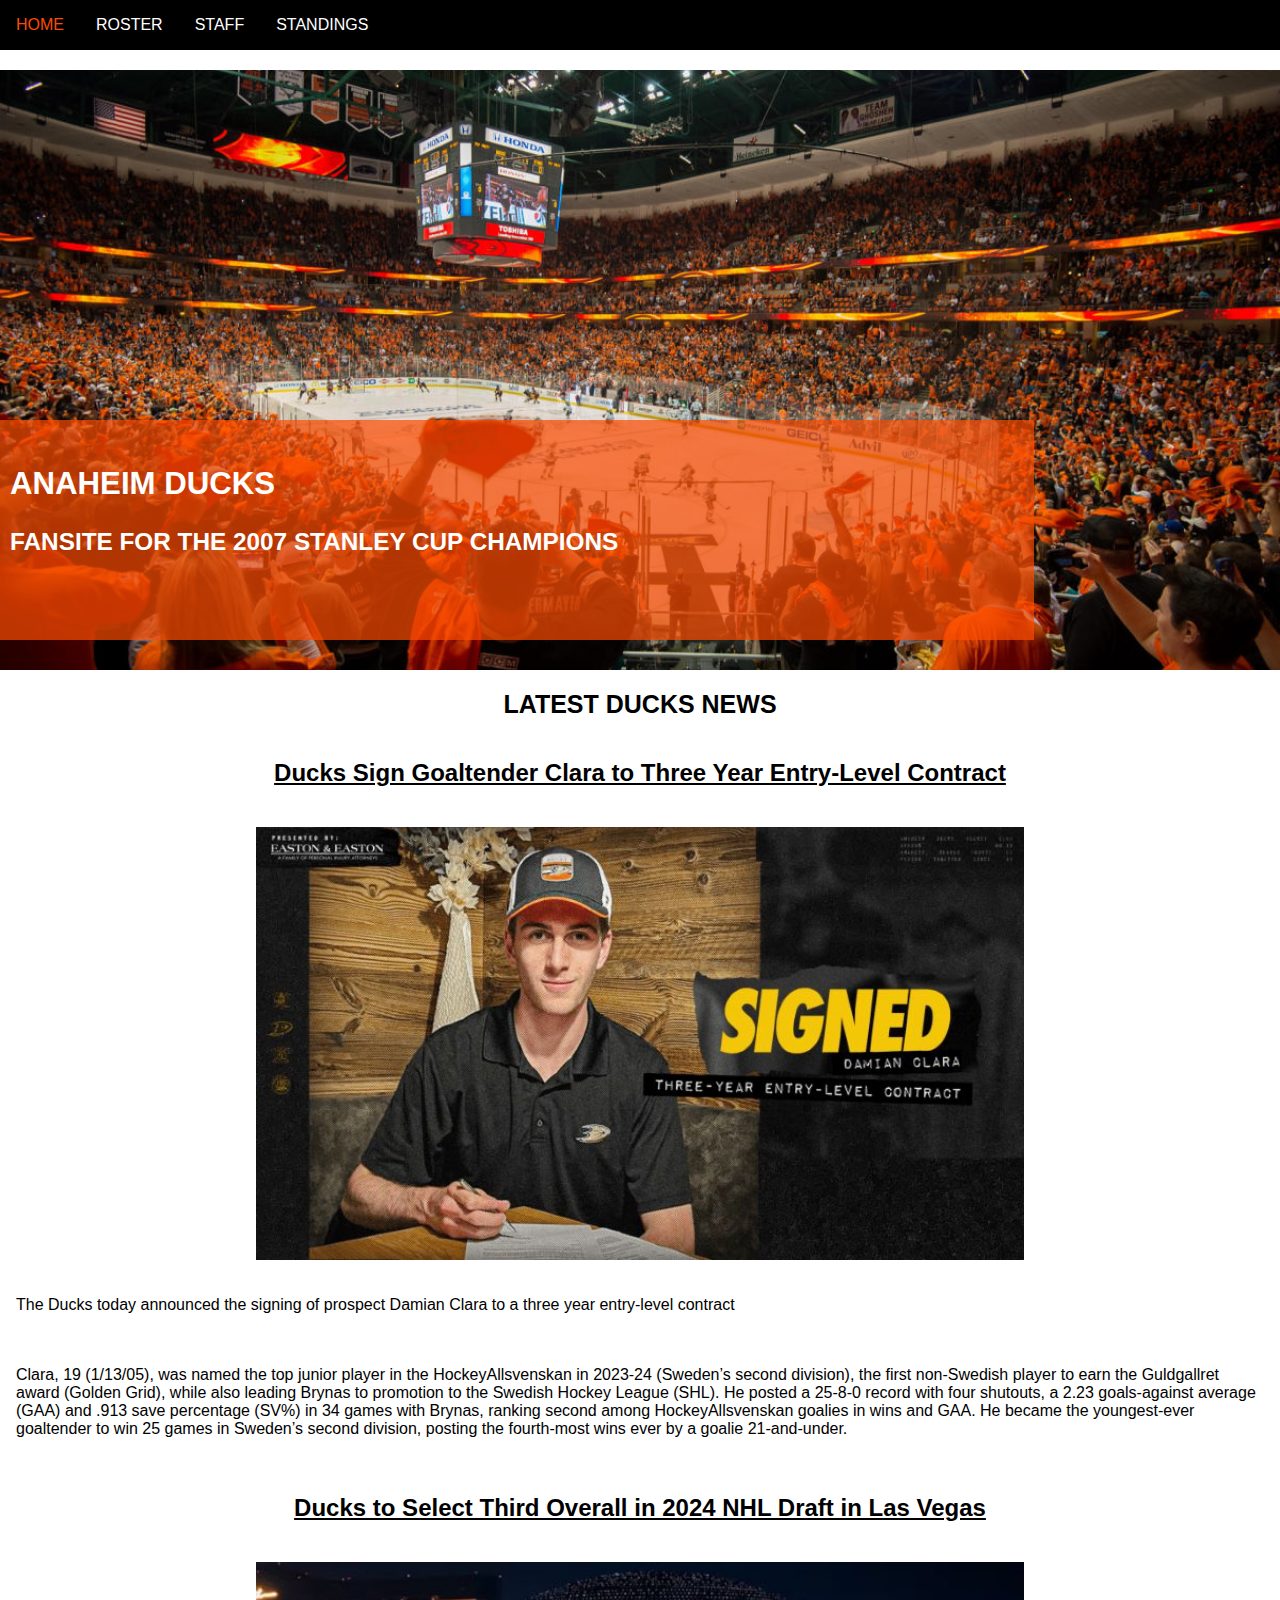
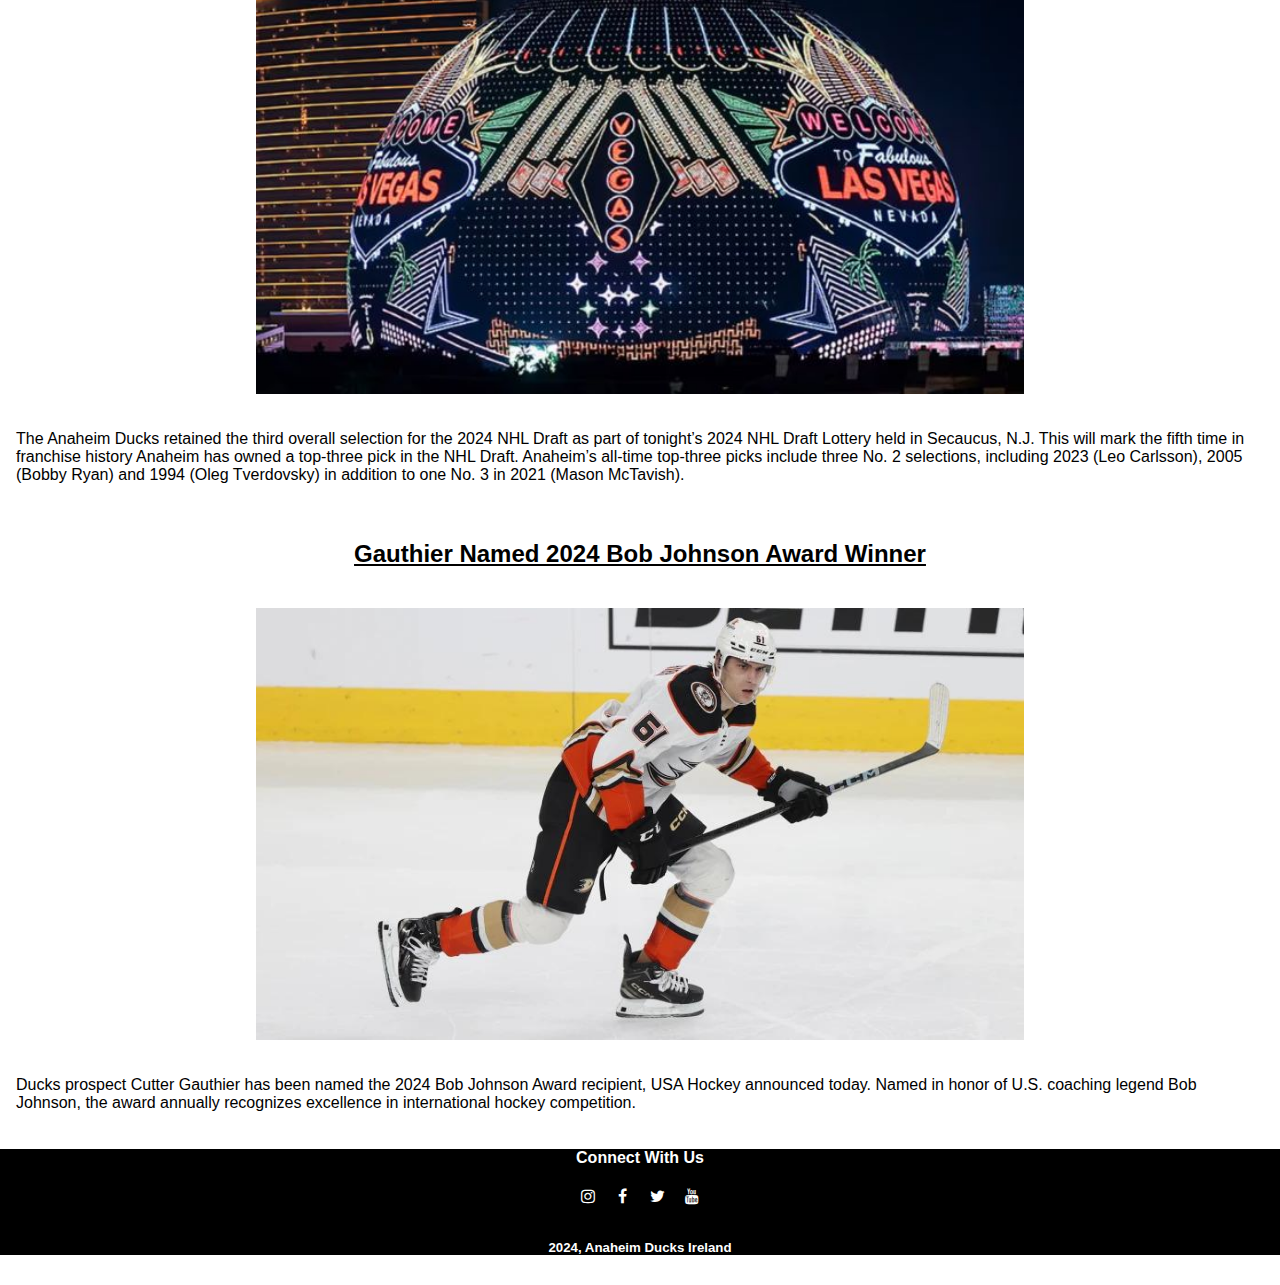
==== commit 0088403a: "re-inserted favicon in all pages" ====
--- a/index.html
+++ b/index.html
@@ -6,7 +6,7 @@
     <meta name="description" content="Fansite for Anaheim Ducks Hockey Club">
     <title>Anaheim Ducks Fansite</title>
     <link rel="stylesheet" href="assets/css/style.css" type="text/css">
-    <link rel="icon" href="" type="image/x-icon">
+    <link rel="icon" href="assets/images/home-page/ana-dark.jpg" type="image/x-icon">
     <link rel="stylesheet" href="https://cdnjs.cloudflare.com/ajax/libs/font-awesome/4.7.0/css/font-awesome.min.css"">
 </head>
 <body>
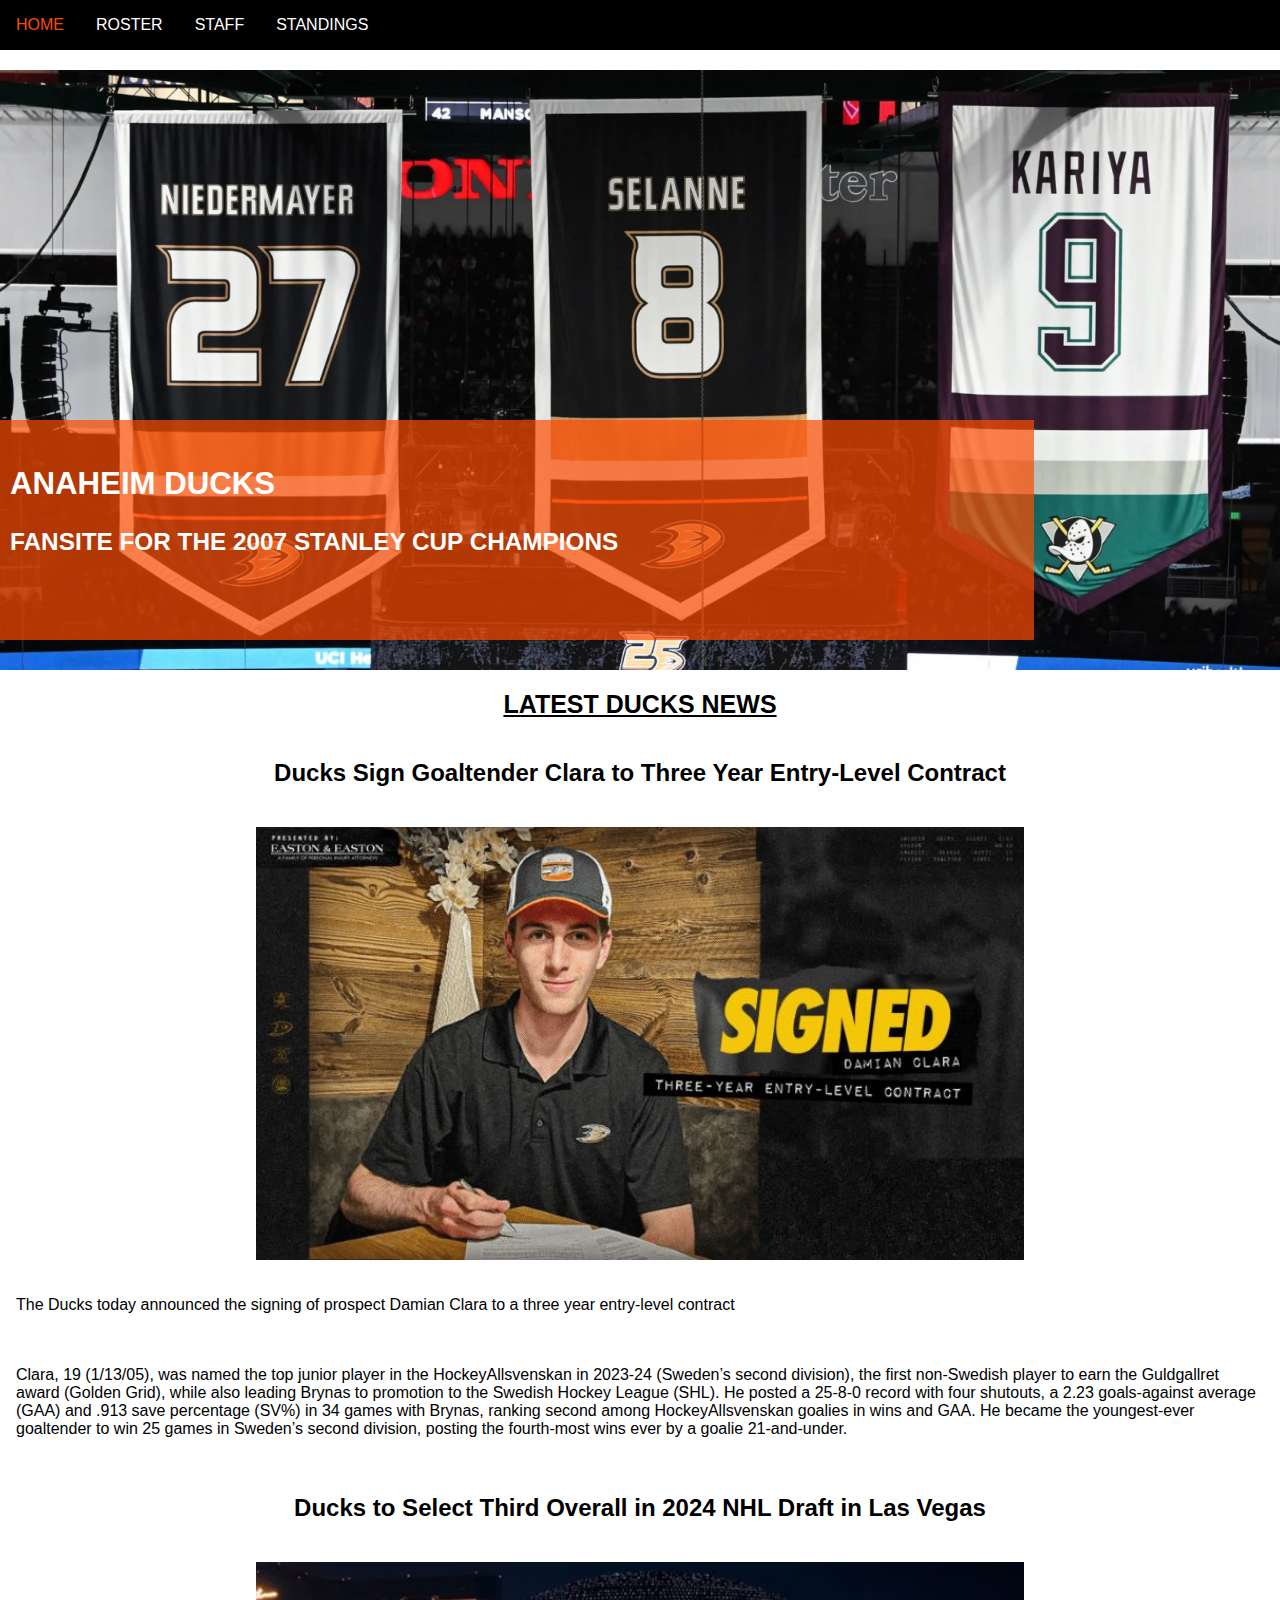
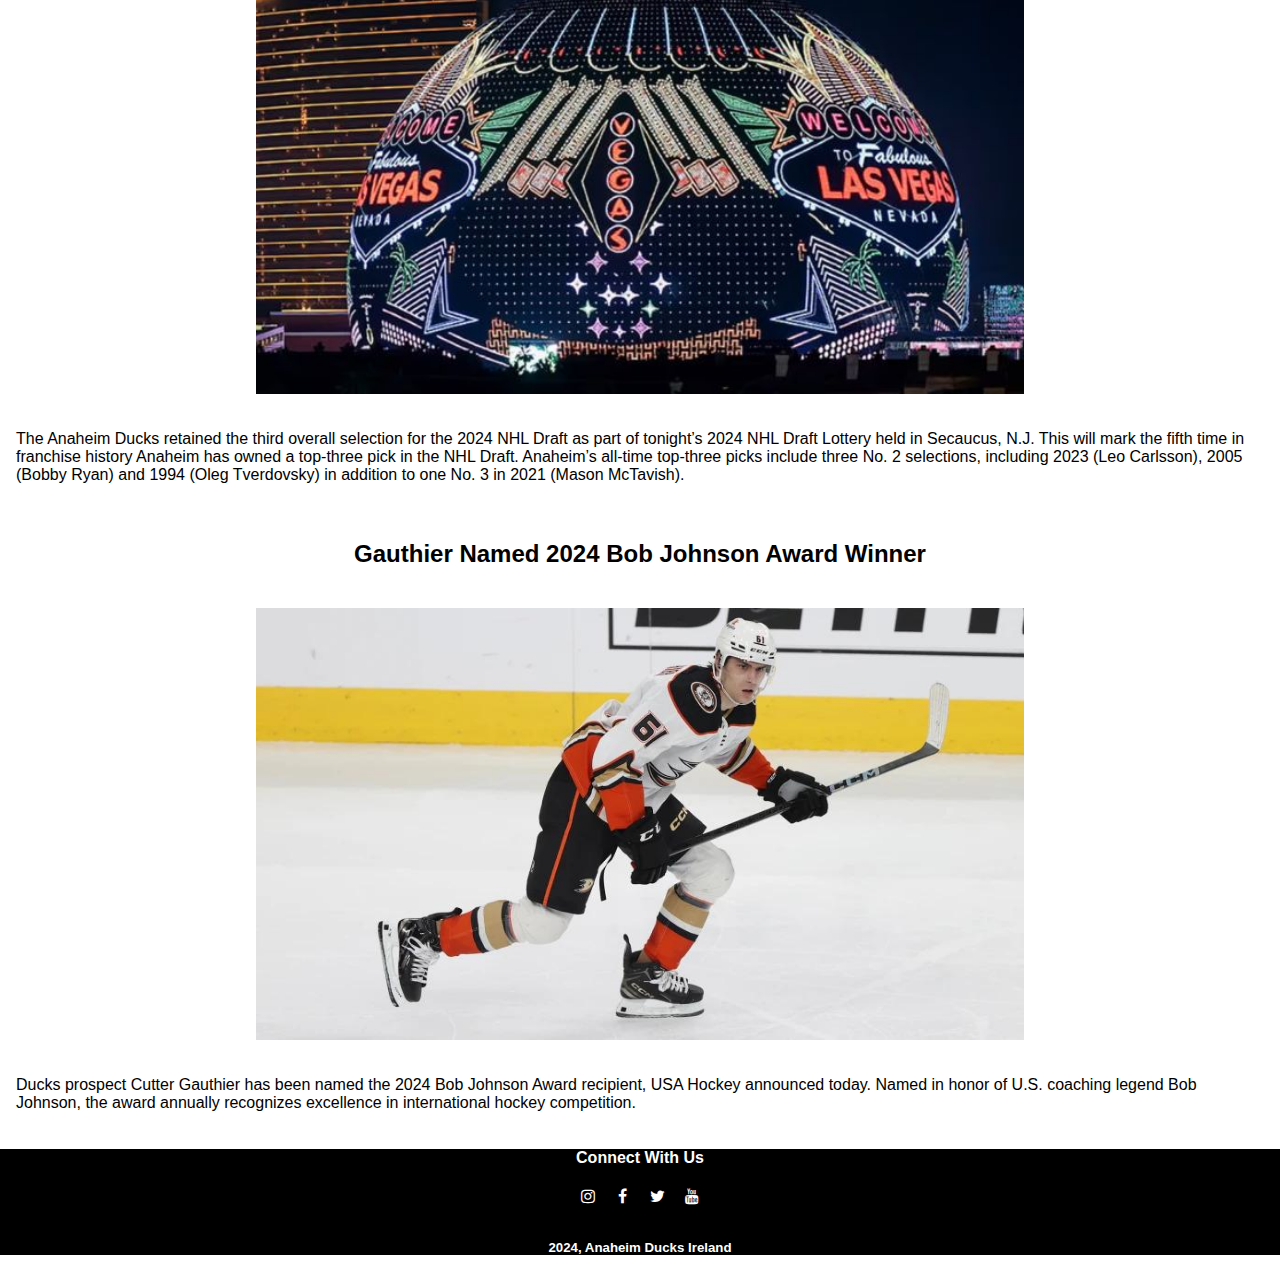
==== commit 14fa071d: "Fix hero image not showing" ====
--- a/index.html
+++ b/index.html
@@ -7,7 +7,7 @@
     <title>Anaheim Ducks Fansite</title>
     <link rel="stylesheet" href="assets/css/style.css" type="text/css">
     <link rel="icon" href="assets/images/home-page/ana-dark.jpg" type="image/x-icon">
-    <link rel="stylesheet" href="https://cdnjs.cloudflare.com/ajax/libs/font-awesome/4.7.0/css/font-awesome.min.css"">
+    <link rel="stylesheet" href="https://cdnjs.cloudflare.com/ajax/libs/font-awesome/4.7.0/css/font-awesome.min.css">
 </head>
 <body>
 
@@ -49,10 +49,10 @@
 
     <h4 id="foot">Connect With Us</h4>
 
-    <a href="https://www.instagram.com/anaheimducks" class="fa fa-instagram" aria label="instagram link"></a>
-    <a href="https://www.facebook.com/anaheimducks" class="fa fa-facebook" aria label="facebook link"></a>
-    <a href="https://www.twitter.com/anaheimducks" class="fa fa-twitter" aria label="twitter link"></a>
-    <a href="https://www.youtube.com/@anaheimducksofficial" class="fa fa-youtube" aria label="youtube link"></a>
+    <a href="https://www.instagram.com/anaheimducks" target="_blank" class="fa fa-instagram" aria label="instagram link"></a>
+    <a href="https://www.facebook.com/anaheimducks" target="_blank" class="fa fa-facebook" aria label="facebook link"></a>
+    <a href="https://www.twitter.com/anaheimducks" target="_blank" class="fa fa-twitter" aria label="twitter link"></a>
+    <a href="https://www.youtube.com/@anaheimducksofficial" target="_blank" class="fa fa-youtube" aria label="youtube link"></a>
 
     <h5 id="index-h5">2024, Anaheim Ducks Ireland</h5>
 
--- a/assets/css/style.css
+++ b/assets/css/style.css
@@ -81,25 +81,32 @@
 
     
     .hero {
-        background: url("../assets/images/home-page/honda-center.png");
+        background: url("/assets/images/home-page/jerseys.jpg");
+        size: center;
     }
 
     .topnav a:hover {
         color: rgb(252,76,2);
     }
 
+    .roster {
+        margin-left: 45px;
+    }
+
+
+    
+
 /*----------------------EXTRA MOBILE STYLING ABOVE---------------------*/
     
-
 
 
 .hero {
     width: 100%;
     height: 600px;
-    background: url("/assets/images/home-page/honda-center.jpg")
-    no-repeat
-    center center
-    / cover;
+    background-image: url('../images/home-page/jerseys.jpg');
+    background-repeat: no-repeat;
+    background-position: center center;
+    background-size: cover;
     position: relative;
     margin: 20px auto;
     display: block;
@@ -123,6 +130,7 @@
 
 #latest {
 text-transform: uppercase;
+text-decoration: underline;
 width: 100%;
 text-align: center;
 font-size: 25px;
@@ -132,7 +140,7 @@
 width: 60%;
 margin: 40px auto;
 text-align: center;
-text-decoration: underline;
+/* text-decoration: underline; */
 }
 
 .index-image {
@@ -226,15 +234,21 @@
 
   .standings-h2 {
 text-align: center;
+text-transform: uppercase;
   }
 
   .standings-h3 {
 text-align: center;
+text-decoration: underline;
   }
 
   .team-logo {
     height: 20px;
     width: 20px;
+  }
+
+  td {
+    width: 9%;
   }
 
 
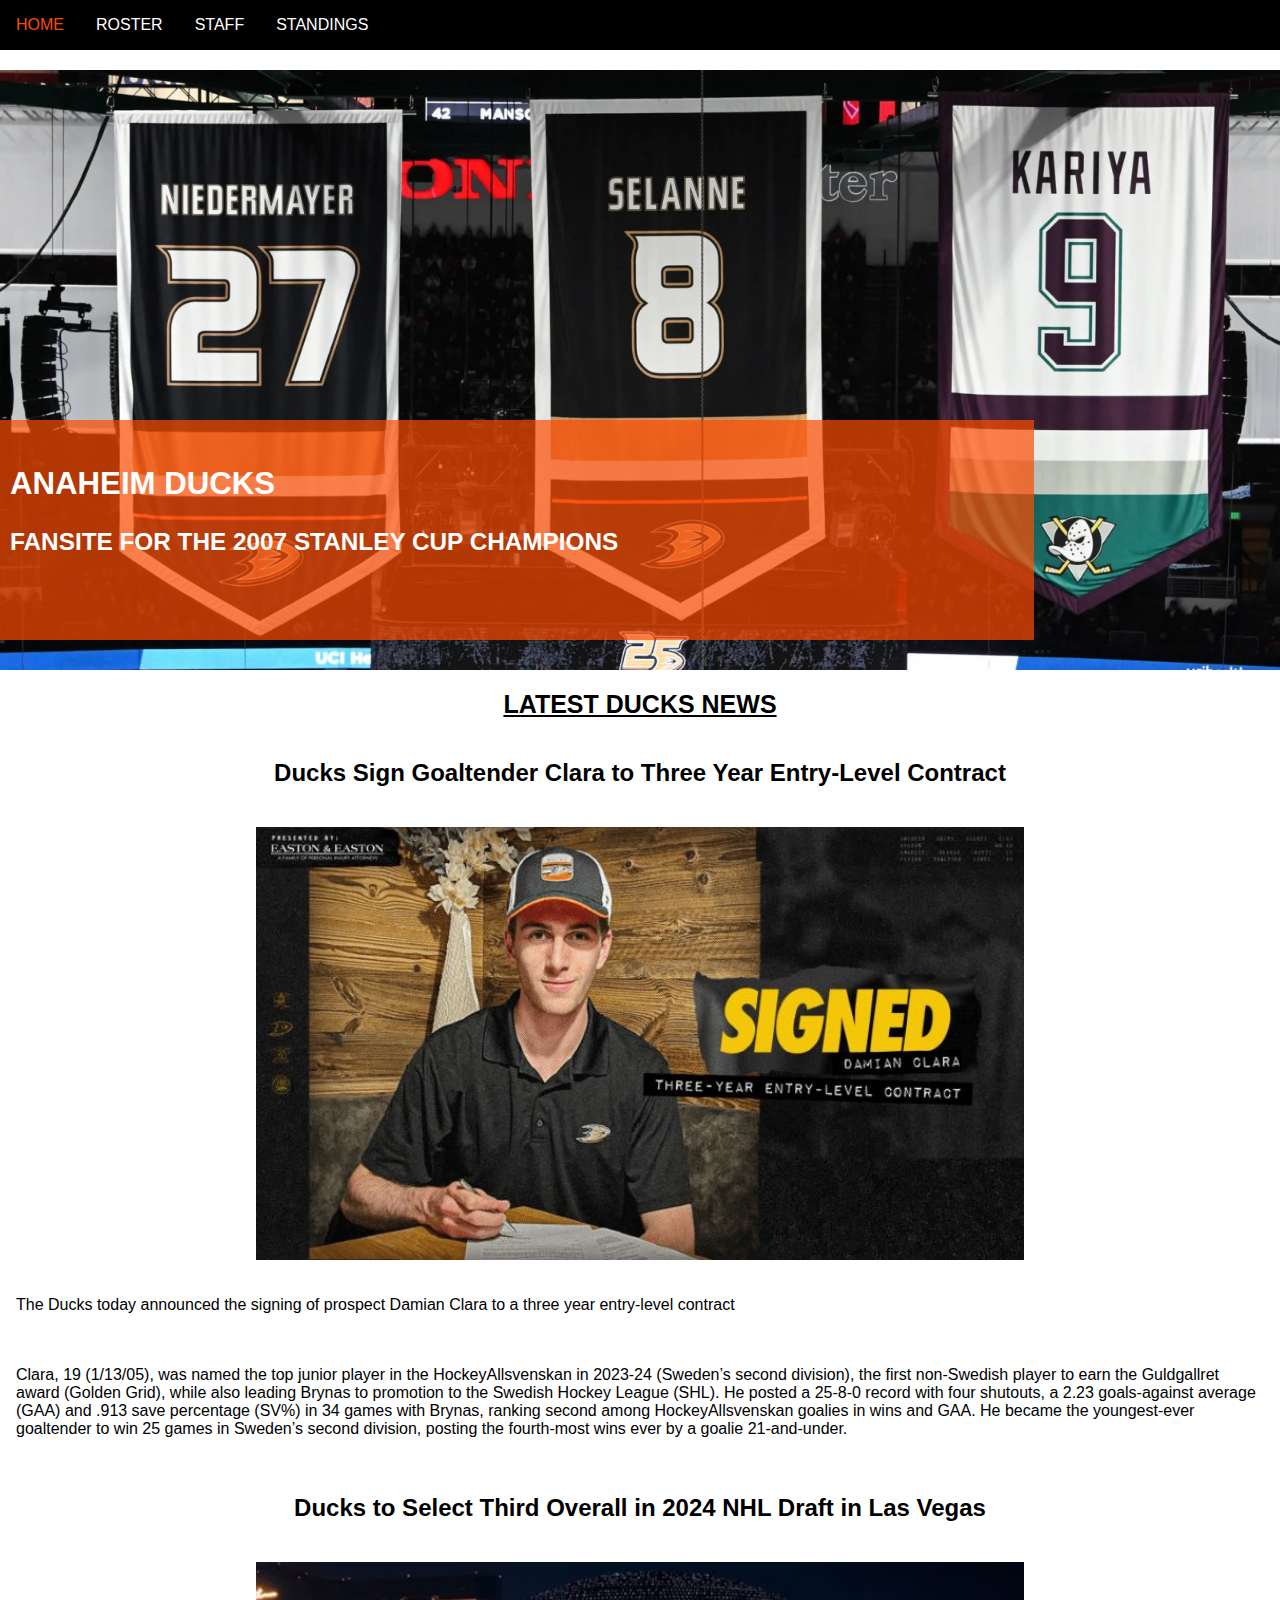
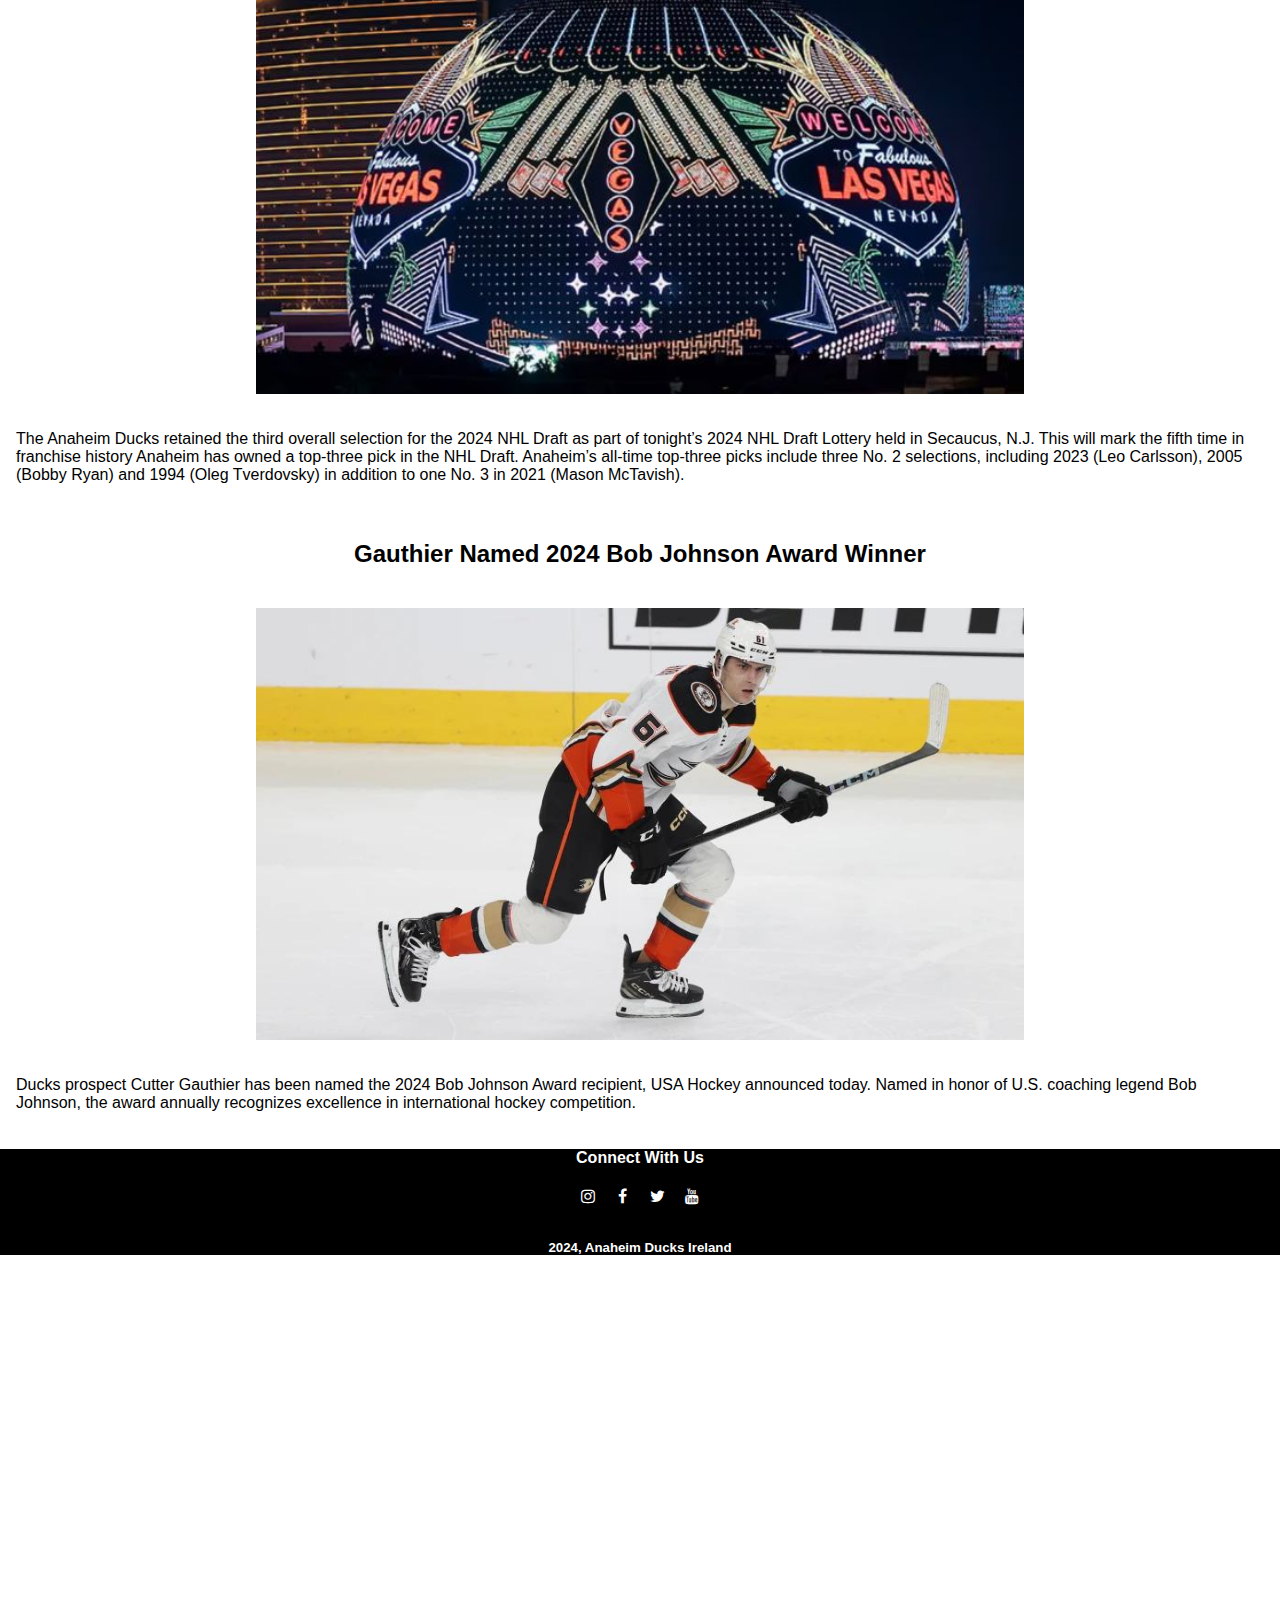
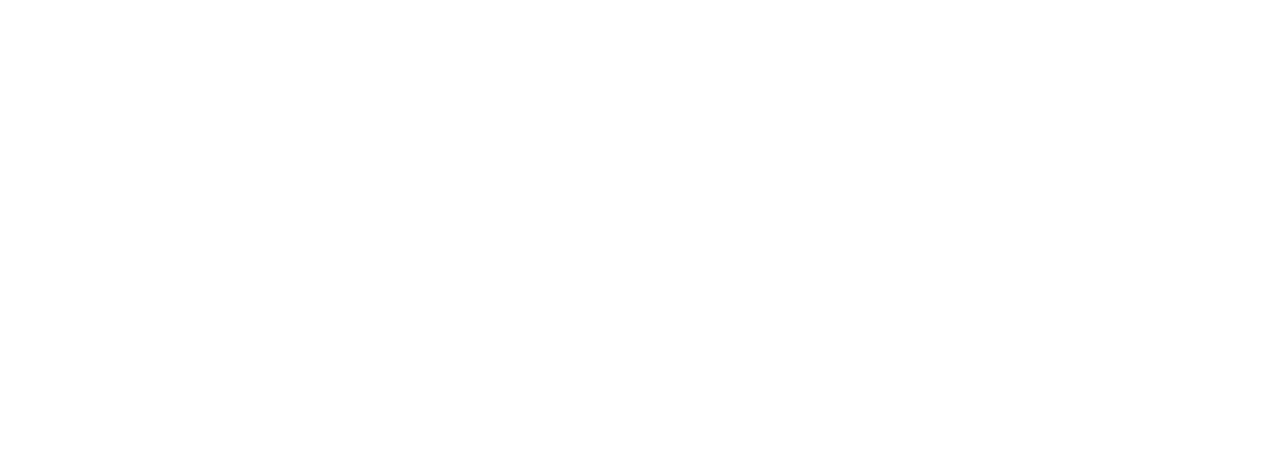
==== commit cc9f5deb: "fixed issue with media query size tag" ====
--- a/index.html
+++ b/index.html
@@ -8,7 +8,10 @@
     <link rel="stylesheet" href="assets/css/style.css" type="text/css">
     <link rel="icon" href="assets/images/home-page/ana-dark.jpg" type="image/x-icon">
     <link rel="stylesheet" href="https://cdnjs.cloudflare.com/ajax/libs/font-awesome/4.7.0/css/font-awesome.min.css">
+    
+
 </head>
+
 <body>
 
     <div class="topnav" id="myTopnav">
@@ -16,7 +19,7 @@
         <a href="roster.html">Roster</a>
         <a href="staff.html">Staff</a>
         <a href="standings.html">Standings</a>
-        <a href="javascript:void(0);" class="icon" aria label="hamburger icon" onclick="myFunction()">
+        <a href="javascript:void(0);" class="icon" aria-label="hamburger icon" onclick="myFunction()">
             <i class="fa fa-bars"></i></a>
     </div>
 <!-----------------ALL ABOVE GOES INTO EVERY PAGE---------------------------->
@@ -44,22 +47,23 @@
         <p class="index-para">Ducks prospect Cutter Gauthier has been named the 2024 Bob Johnson Award recipient, USA Hockey announced today. Named in honor of U.S. coaching legend Bob Johnson, the award annually recognizes excellence in international hockey competition.</a></p>
 
 <!----------------------------ALL BELOW GOES INTO EVERY PAGE-------------------------------->
+<footer>
 
 <div class="social">
 
     <h4 id="foot">Connect With Us</h4>
 
-    <a href="https://www.instagram.com/anaheimducks" target="_blank" class="fa fa-instagram" aria label="instagram link"></a>
-    <a href="https://www.facebook.com/anaheimducks" target="_blank" class="fa fa-facebook" aria label="facebook link"></a>
-    <a href="https://www.twitter.com/anaheimducks" target="_blank" class="fa fa-twitter" aria label="twitter link"></a>
-    <a href="https://www.youtube.com/@anaheimducksofficial" target="_blank" class="fa fa-youtube" aria label="youtube link"></a>
+    <a href="https://www.instagram.com/anaheimducks" target="_blank" class="fa fa-instagram" aria-label="instagram link"></a>
+    <a href="https://www.facebook.com/anaheimducks" target="_blank" class="fa fa-facebook" aria-label="facebook link"></a>
+    <a href="https://www.twitter.com/anaheimducks" target="_blank" class="fa fa-twitter" aria-label="twitter link"></a>
+    <a href="https://www.youtube.com/@anaheimducksofficial" target="_blank" class="fa fa-youtube" aria-label="youtube link"></a>
 
     <h5 id="index-h5">2024, Anaheim Ducks Ireland</h5>
 
-</div>
+
 </div>
 
-
+</footer>
 
 
 <script>
--- a/assets/css/style.css
+++ b/assets/css/style.css
@@ -81,8 +81,8 @@
 
     
     .hero {
-        background: url("/assets/images/home-page/jerseys.jpg");
-        size: center;
+        background-image: url("/assets/images/home-page/jerseys.jpg");
+        background-color: center;
     }
 
     .topnav a:hover {
@@ -92,6 +92,20 @@
     .roster {
         margin-left: 45px;
     }
+
+    
+.hero {
+    width: 70%;
+    height: 600px;
+    background-image: url('../images/home-page/jerseys.jpg');
+    
+    background-repeat: no-repeat;
+    background-position: center center;
+    background-size: cover;
+    position: relative;
+    margin: 20px auto;
+    display: block;
+}
 
 
     
@@ -104,6 +118,7 @@
     width: 100%;
     height: 600px;
     background-image: url('../images/home-page/jerseys.jpg');
+    background-color: black;
     background-repeat: no-repeat;
     background-position: center center;
     background-size: cover;
@@ -229,6 +244,7 @@
     text-align: center;
     width: 80%;
     margin: auto;
+
    
   }
 
@@ -249,8 +265,9 @@
 
   td {
     width: 9%;
-  }
-
+}
+
+ 
 
 
 /*---------------------------------------------STANDINGS.HTML GOES HERE-------------------------------------------------*/
@@ -300,3 +317,8 @@
     color: white
 }
 
+footer {
+    position: bottom;
+    min-height: 100vh;
+}
+
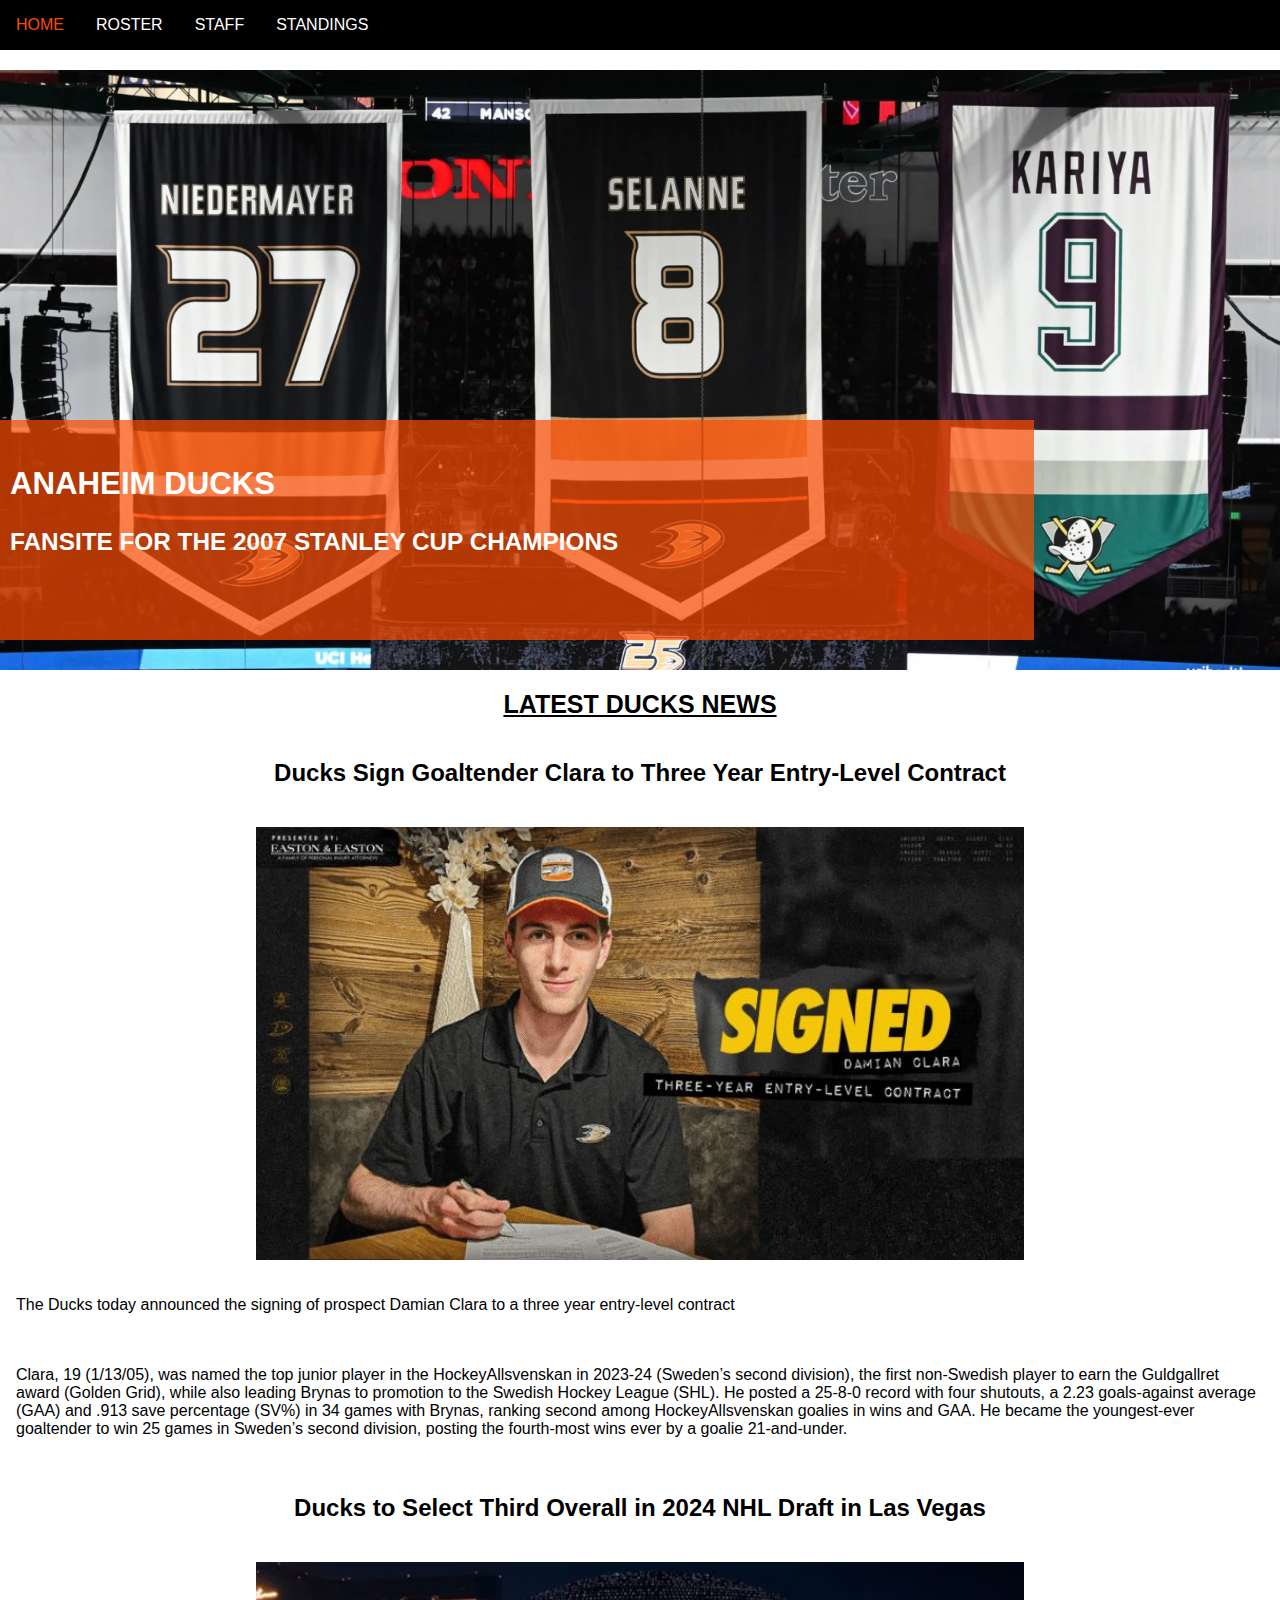
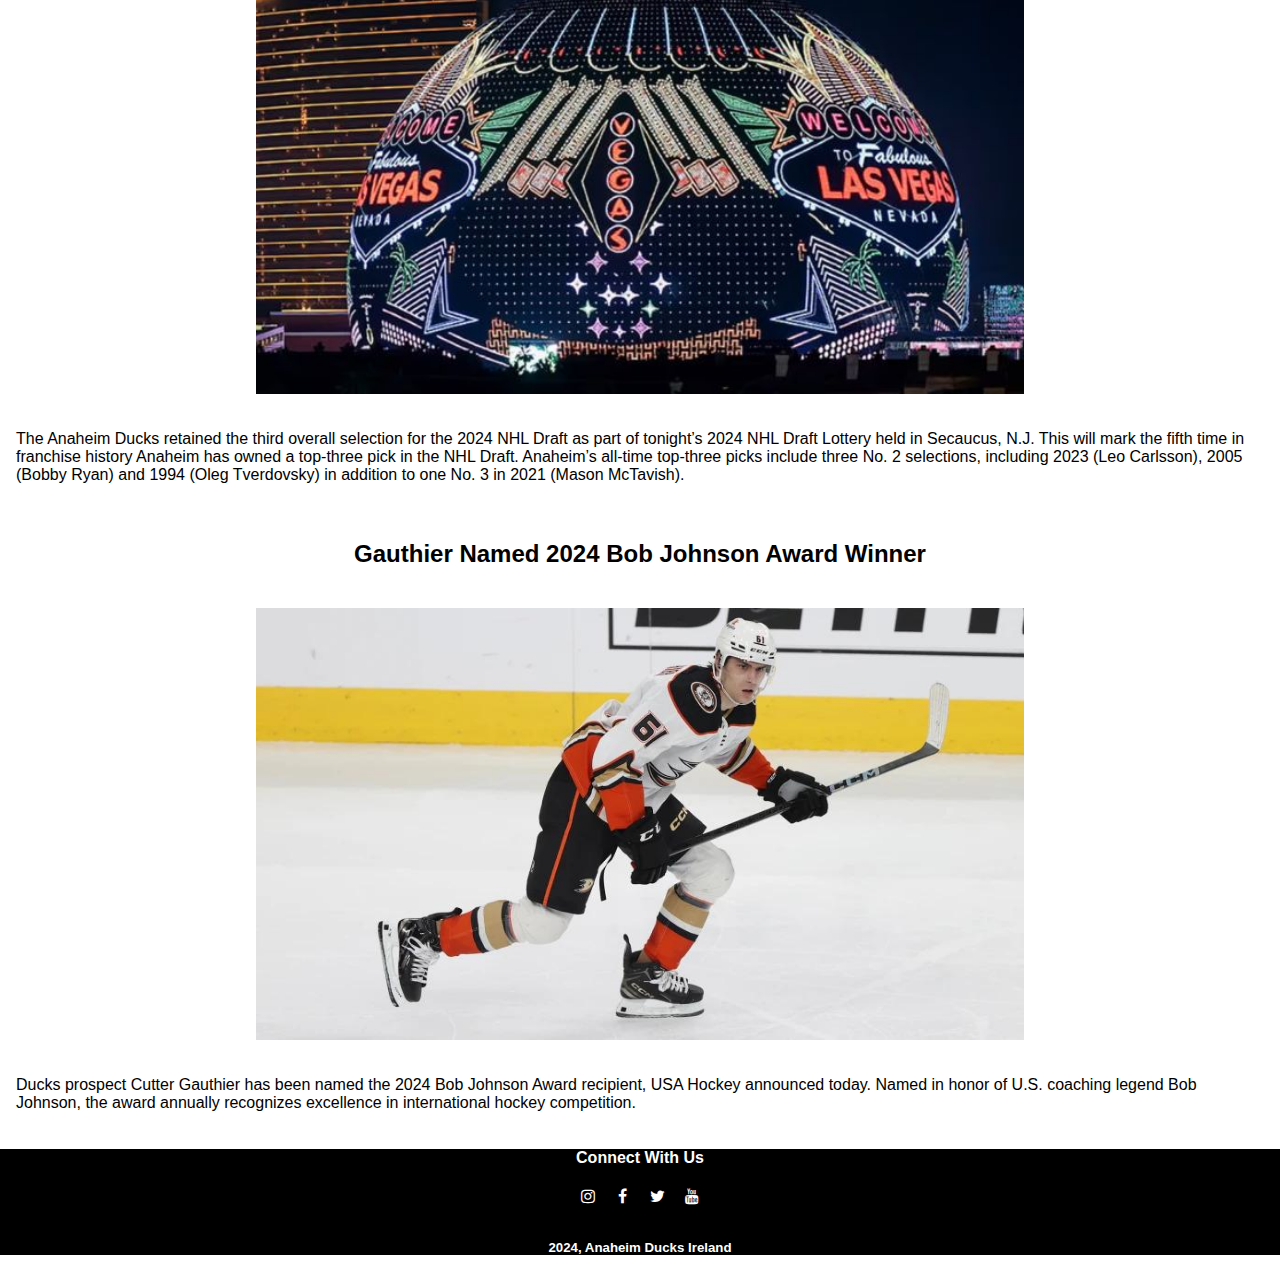
==== commit 42f0ae25: "add background position to css page" ====
--- a/index.html
+++ b/index.html
@@ -36,15 +36,15 @@
         <h2 class="index-head">Ducks Sign Goaltender Clara to Three Year Entry-Level Contract</h2>
         <img class="index-image" src="assets/images/home-page/damian-clara.jpg" alt="Damian Clara">
         <p class="index-para">The Ducks today announced the signing of prospect Damian Clara to a three year entry-level contract</p>
-        <p class="index-para">Clara, 19 (1/13/05), was named the top junior player in the HockeyAllsvenskan in 2023-24 (Sweden’s second division), the first non-Swedish player to earn the Guldgallret award (Golden Grid), while also leading Brynas to promotion to the Swedish Hockey League (SHL). He posted a 25-8-0 record with four shutouts, a 2.23 goals-against average (GAA) and .913 save percentage (SV%) in 34 games with Brynas, ranking second among HockeyAllsvenskan goalies in wins and GAA. He became the youngest-ever goaltender to win 25 games in Sweden’s second division, posting the fourth-most wins ever by a goalie 21-and-under.</a></p>
+        <p class="index-para">Clara, 19 (1/13/05), was named the top junior player in the HockeyAllsvenskan in 2023-24 (Sweden’s second division), the first non-Swedish player to earn the Guldgallret award (Golden Grid), while also leading Brynas to promotion to the Swedish Hockey League (SHL). He posted a 25-8-0 record with four shutouts, a 2.23 goals-against average (GAA) and .913 save percentage (SV%) in 34 games with Brynas, ranking second among HockeyAllsvenskan goalies in wins and GAA. He became the youngest-ever goaltender to win 25 games in Sweden’s second division, posting the fourth-most wins ever by a goalie 21-and-under.</p>
     
         <h2 class="index-head">Ducks to Select Third Overall in 2024 NHL Draft in Las Vegas</h2>
         <img class="index-image" src="assets/images/home-page/las-vegas-sphere.jpg" alt="Las Vegas Sphere">
-        <p class="index-para">The Anaheim Ducks retained the third overall selection for the 2024 NHL Draft as part of tonight’s 2024 NHL Draft Lottery held in Secaucus, N.J. This will mark the fifth time in franchise history Anaheim has owned a top-three pick in the NHL Draft. Anaheim’s all-time top-three picks include three No. 2 selections, including 2023 (Leo Carlsson), 2005 (Bobby Ryan) and 1994 (Oleg Tverdovsky) in addition to one No. 3 in 2021 (Mason McTavish).</a></p>
+        <p class="index-para">The Anaheim Ducks retained the third overall selection for the 2024 NHL Draft as part of tonight’s 2024 NHL Draft Lottery held in Secaucus, N.J. This will mark the fifth time in franchise history Anaheim has owned a top-three pick in the NHL Draft. Anaheim’s all-time top-three picks include three No. 2 selections, including 2023 (Leo Carlsson), 2005 (Bobby Ryan) and 1994 (Oleg Tverdovsky) in addition to one No. 3 in 2021 (Mason McTavish).</p>
     
         <h2 class="index-head">Gauthier Named 2024 Bob Johnson Award Winner</h2>
         <img class="index-image" src="assets/images/home-page/cutter-gauthier.jpg" alt="Cutter Gauthier">
-        <p class="index-para">Ducks prospect Cutter Gauthier has been named the 2024 Bob Johnson Award recipient, USA Hockey announced today. Named in honor of U.S. coaching legend Bob Johnson, the award annually recognizes excellence in international hockey competition.</a></p>
+        <p class="index-para">Ducks prospect Cutter Gauthier has been named the 2024 Bob Johnson Award recipient, USA Hockey announced today. Named in honor of U.S. coaching legend Bob Johnson, the award annually recognizes excellence in international hockey competition.</p>
 
 <!----------------------------ALL BELOW GOES INTO EVERY PAGE-------------------------------->
 <footer>
--- a/assets/css/style.css
+++ b/assets/css/style.css
@@ -54,6 +54,7 @@
       right: 0;
       top: 0;
     }
+    
 
     .topnav.responsive a {
         float: none;
@@ -65,55 +66,39 @@
 
 
 /*-------------------------EXTRA MOBILE STYLING BELOW-------------------------*/
-    .hide {
-        visibility: hidden;
-    }
-    }
-
-    table {
-        width: 100%;
-        margin: auto;
-    }
-
-    .th, .td {
-        padding-left: 1px;
-    }
-
-    
-    .hero {
-        background-image: url("/assets/images/home-page/jerseys.jpg");
-        background-color: center;
-    }
-
-    .topnav a:hover {
-        color: rgb(252,76,2);
-    }
-
-    .roster {
-        margin-left: 45px;
-    }
-
-    
+ .hide {
+    visibility: hidden;
+}
+    }
+
+
+table {
+    width: 100%;
+    margin: auto;
+}
+
+.th, .td {
+    padding-left: 1px;
+}
+
+
 .hero {
-    width: 70%;
-    height: 600px;
-    background-image: url('../images/home-page/jerseys.jpg');
-    
-    background-repeat: no-repeat;
-    background-position: center center;
-    background-size: cover;
-    position: relative;
-    margin: 20px auto;
-    display: block;
-}
-
-
-    
+    background-image: url("/assets/images/home-page/jerseys.jpg");
+    background-size: center;
+    }
+
+.topnav a:hover {
+    color: rgb(252,76,2);
+}
+
+.roster {
+    margin-left: 25px;
+
+    
+}
 
 /*----------------------EXTRA MOBILE STYLING ABOVE---------------------*/
     
-
-
 .hero {
     width: 100%;
     height: 600px;
@@ -177,7 +162,7 @@
 }
 
 td {
-    width: 15%;
+    width: 12%;
     text-align: center;
     margin: auto 10px;
 }
@@ -317,8 +302,5 @@
     color: white
 }
 
-footer {
-    position: bottom;
-    min-height: 100vh;
-}
-
+
+
